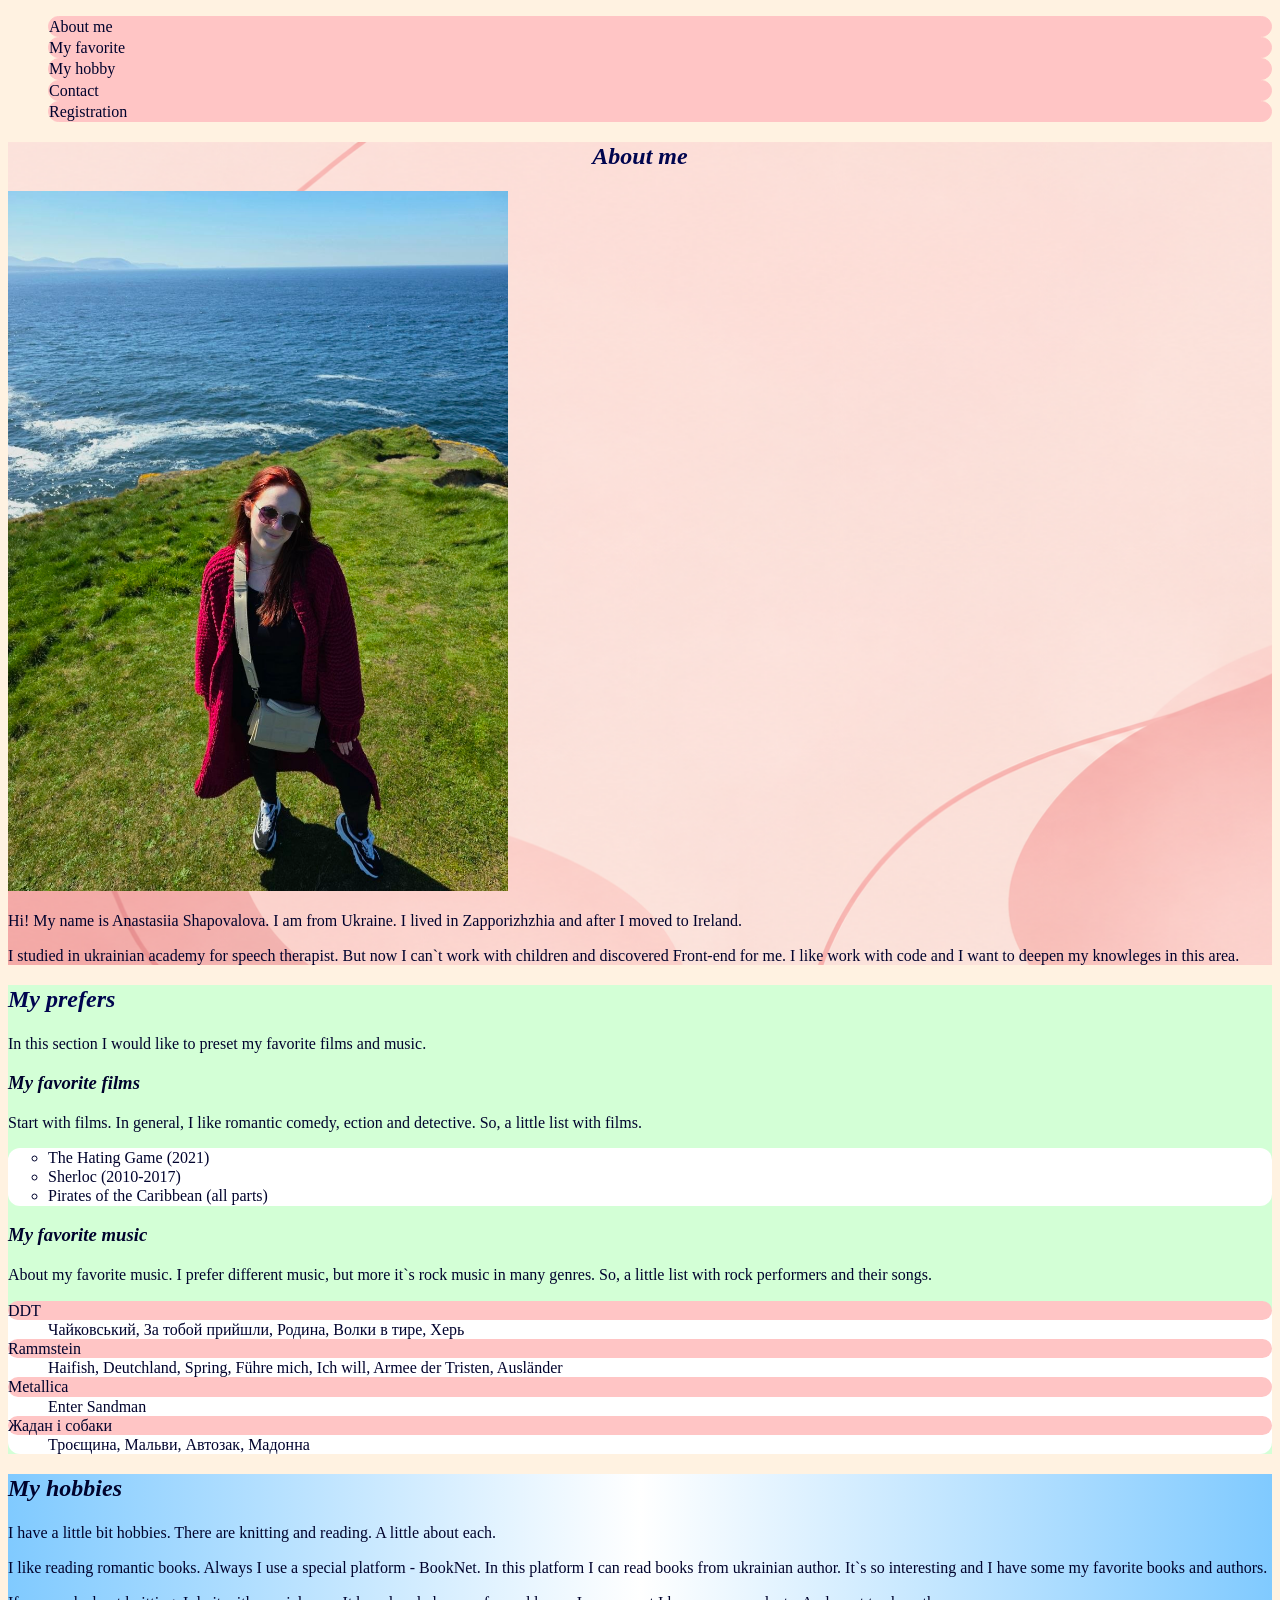
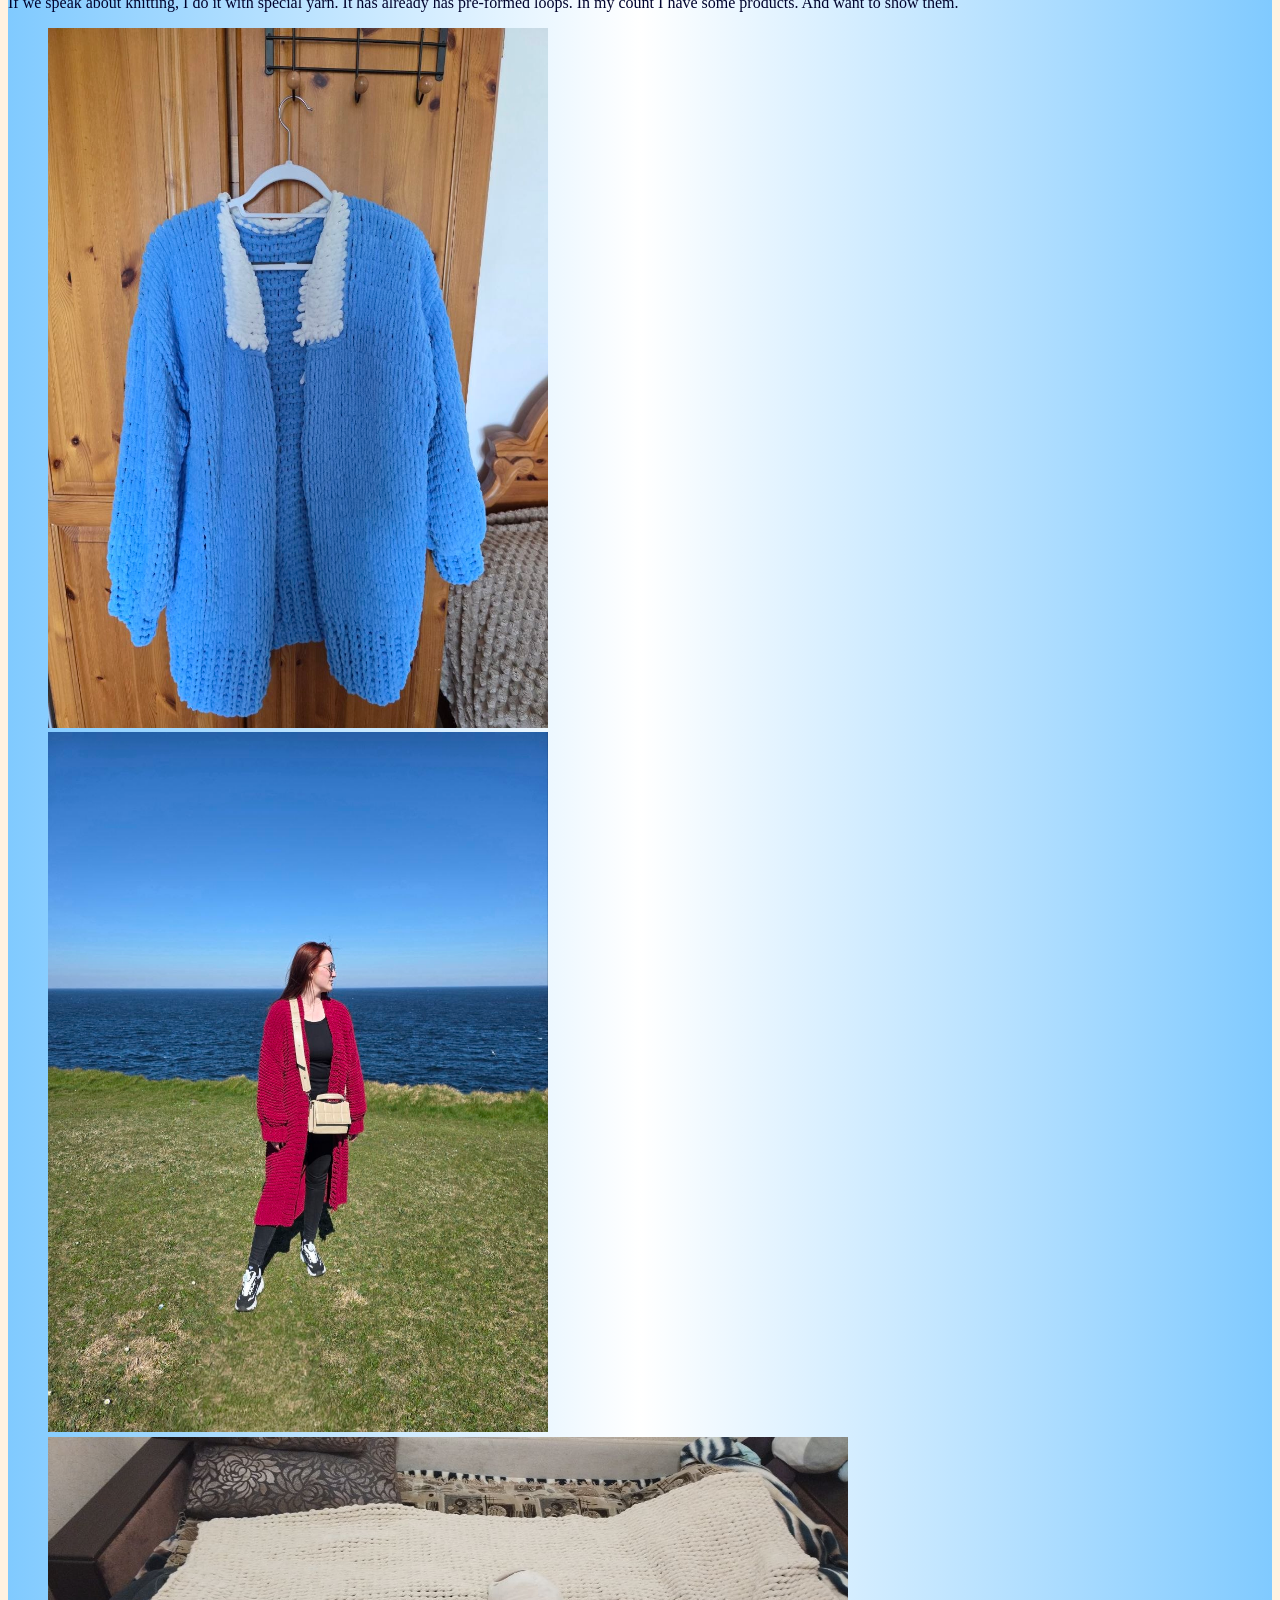
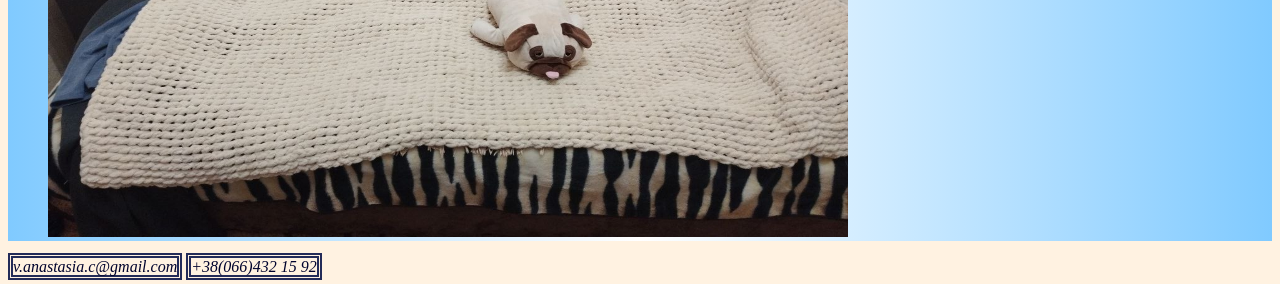
==== index.html @ 5f3af4ab "add all files from hw4" ====
<!doctype html>
<html lang="en">
  <head>
    <meta charset="UTF-8" />
    <meta name="viewport" content="width=device-width, initial-scale=1.0" />
    <title>About me</title>
    <link rel="stylesheet" href="./style/style.css" />
  </head>
  <body>
    <header class="header">
      <nav class="header_nav">
        <ul class="header__list">
          <li class="header__list-item">
            <a href="#about" class="header__list-link">About me</a>
          </li>
          <li class="header__list-item">
            <a href="#prefer" class="header__list-link">My favorite</a>
          </li>
          <li class="header__list-item">
            <a href="#hobby" class="header__list-link">My hobby</a>
          </li>
          <li class="header__list-item">
            <a href="#contact" class="header__list-link">Contact</a>
          </li>
          <li class="header__list-item">
            <a href="./pages/registration.html" class="header__list-link"
              >Registration</a
            >
          </li>
        </ul>
      </nav>
    </header>
    <main>
      <section id="about" class="about">
        <h1 class="about__title">About me</h1>
        <img
          src="./images/me.jpg"
          alt="A girl against the background of the ocean"
          width="500"
          height="700"
          class="about__img"
        />
        <p class="about__description">
          Hi! My name is Anastasiia Shapovalova. I am from Ukraine. I lived in
          Zapporizhzhia and after I moved to Ireland.
        </p>
        <p class="about__description">
          I studied in ukrainian academy for speech therapist. But now I can`t
          work with children and discovered Front-end for me. I like work with
          code and I want to deepen my knowleges in this area.
        </p>
      </section>
      <section id="prefer" class="prefer">
        <h2 class="prefer__title">My prefers</h2>
        <p class="prefer__description">
          In this section I would like to preset my favorite films and music.
        </p>
        <h3 class="prefer__subtitle">My favorite films</h3>
        <p class="prefer__description">
          Start with films. In general, I like romantic comedy, ection and
          detective. So, a little list with films.
        </p>
        <ul class="prefer-film__list">
          <li class="prefer-film__item">The Hating Game (2021)</li>
          <li class="prefer-film__item">Sherloc (2010-2017)</li>
          <li class="prefer-film__item">
            Pirates of the Caribbean (all parts)
          </li>
        </ul>
        <h3 class="prefer__subtitle">My favorite music</h3>
        <p class="prefer__description">
          About my favorite music. I prefer different music, but more it`s rock
          music in many genres. So, a little list with rock performers and their
          songs.
        </p>
        <dl class="prefer-music__list">
          <dt>DDT</dt>
          <dd>Чайковський, За тобой прийшли, Родина, Волки в тире, Херь</dd>
          <dt>Rammstein</dt>
          <dd>
            Haifish, Deutchland, Spring, Führe mich, Ich will, Armee der
            Tristen, Ausländer
          </dd>
          <dt>Metallica</dt>
          <dd>Enter Sandman</dd>
          <dt>Жадан і собаки</dt>
          <dd>Троєщина, Мальви, Автозак, Мадонна</dd>
        </dl>
      </section>
      <section id="hobby" class="hobby">
        <h2 class="hobby__title">My hobbies</h2>
        <p class="hobby__description">
          I have a little bit hobbies. There are knitting and reading. A little
          about each.
        </p>
        <p class="hobby__description">
          I like reading romantic books. Always I use a special platform -
          BookNet. In this platform I can read books from ukrainian author. It`s
          so interesting and I have some my favorite books and authors.
        </p>
        <p class="hobby__description">
          If we speak about knitting, I do it with special yarn. It has already
          has pre-formed loops. In my count I have some products. And want to
          show them.
        </p>
        <ul class="hobby__list">
          <li class="hobby__list-item">
            <img
              src="./images/cardigan2.jpg"
              alt="Blue cardigan"
              width="500"
              height="700"
              class="hobby__list-img"
            />
          </li>
          <li class="hobby__list-item">
            <img
              src="./images/cardigan1.jpg"
              alt="Red cardigan"
              width="500"
              height="700"
              class="hobby__list-img"
            />
          </li>
          <li class="hobby__list-item">
            <img
              src="./images/plaid.jpg"
              alt="Beige throw blanket"
              width="800"
              height="400"
              class="hobby__list-img"
            />
          </li>
        </ul>
      </section>
    </main>
    <footer id="contact" class="contact">
      <address class="contact__address">
        <a href="mailto:v.anastasia.c@gmail.com" class="contact__address-link"
          >v.anastasia.c@gmail.com</a
        >
        <a href="tel:+380664321592" class="contact__address-link"
          >+38(066)432 15 92</a
        >
      </address>
    </footer>
  </body>
</html>
---- style/style.css ----
:root {
  --main-color-text: #00032d;
  --color-title: #00054f;
  --color-accent: #ffc5c5;
  --color-back-main: #fff2e1;
  --color-back-1: #ffd3d3;
  --color-back-2: #d3ffd6;
  --color-back-3: linear-gradient(
    90deg,
    rgba(128, 202, 255, 1) 0%,
    rgba(255, 255, 255, 1) 50%,
    rgba(128, 202, 255, 1) 100%
  );
  --color-back-4: #232b58;
  --color-white: #fff;
}
a {
  text-decoration: none;
  color: inherit;
}
ul {
  list-style: none;
}

body {
  background-color: var(--color-back-main);
  font-size: 16px;
  line-height: 1.2;
  color: var(--main-color-text);
}

.header__list-item {
  border: 1px solid var(--color-accent);
  border-radius: 12px;
  background-color: var(--color-accent);
}

.about {
  background-color: var(--color-back-1);
  background-image: url(../images/back.png);
  background-repeat: no-repeat;
  background-position: center;
  background-size: cover;
}
.about__title {
  color: var(--color-title);
  text-align: center;
  font-style: italic;
}

.prefer {
  background-color: var(--color-back-2);
}
.prefer__title {
  color: var(--color-title);
  font-style: italic;
}
.prefer__subtitle {
  font-style: italic;
}
.prefer-film__list {
  list-style: circle;
  background-color: var(--color-white);
  border-radius: 12px;
}
.prefer-music__list {
  background-color: var(--color-white);
  border-radius: 12px;
}
dt {
  background-color: var(--color-accent);
  border-radius: 15px;
}

.hobby {
  background: var(--color-back-3);
}
.hobby__title {
  font-style: italic;
}

.contact__address-link {
  border: 5px double var(--color-back-4);
}
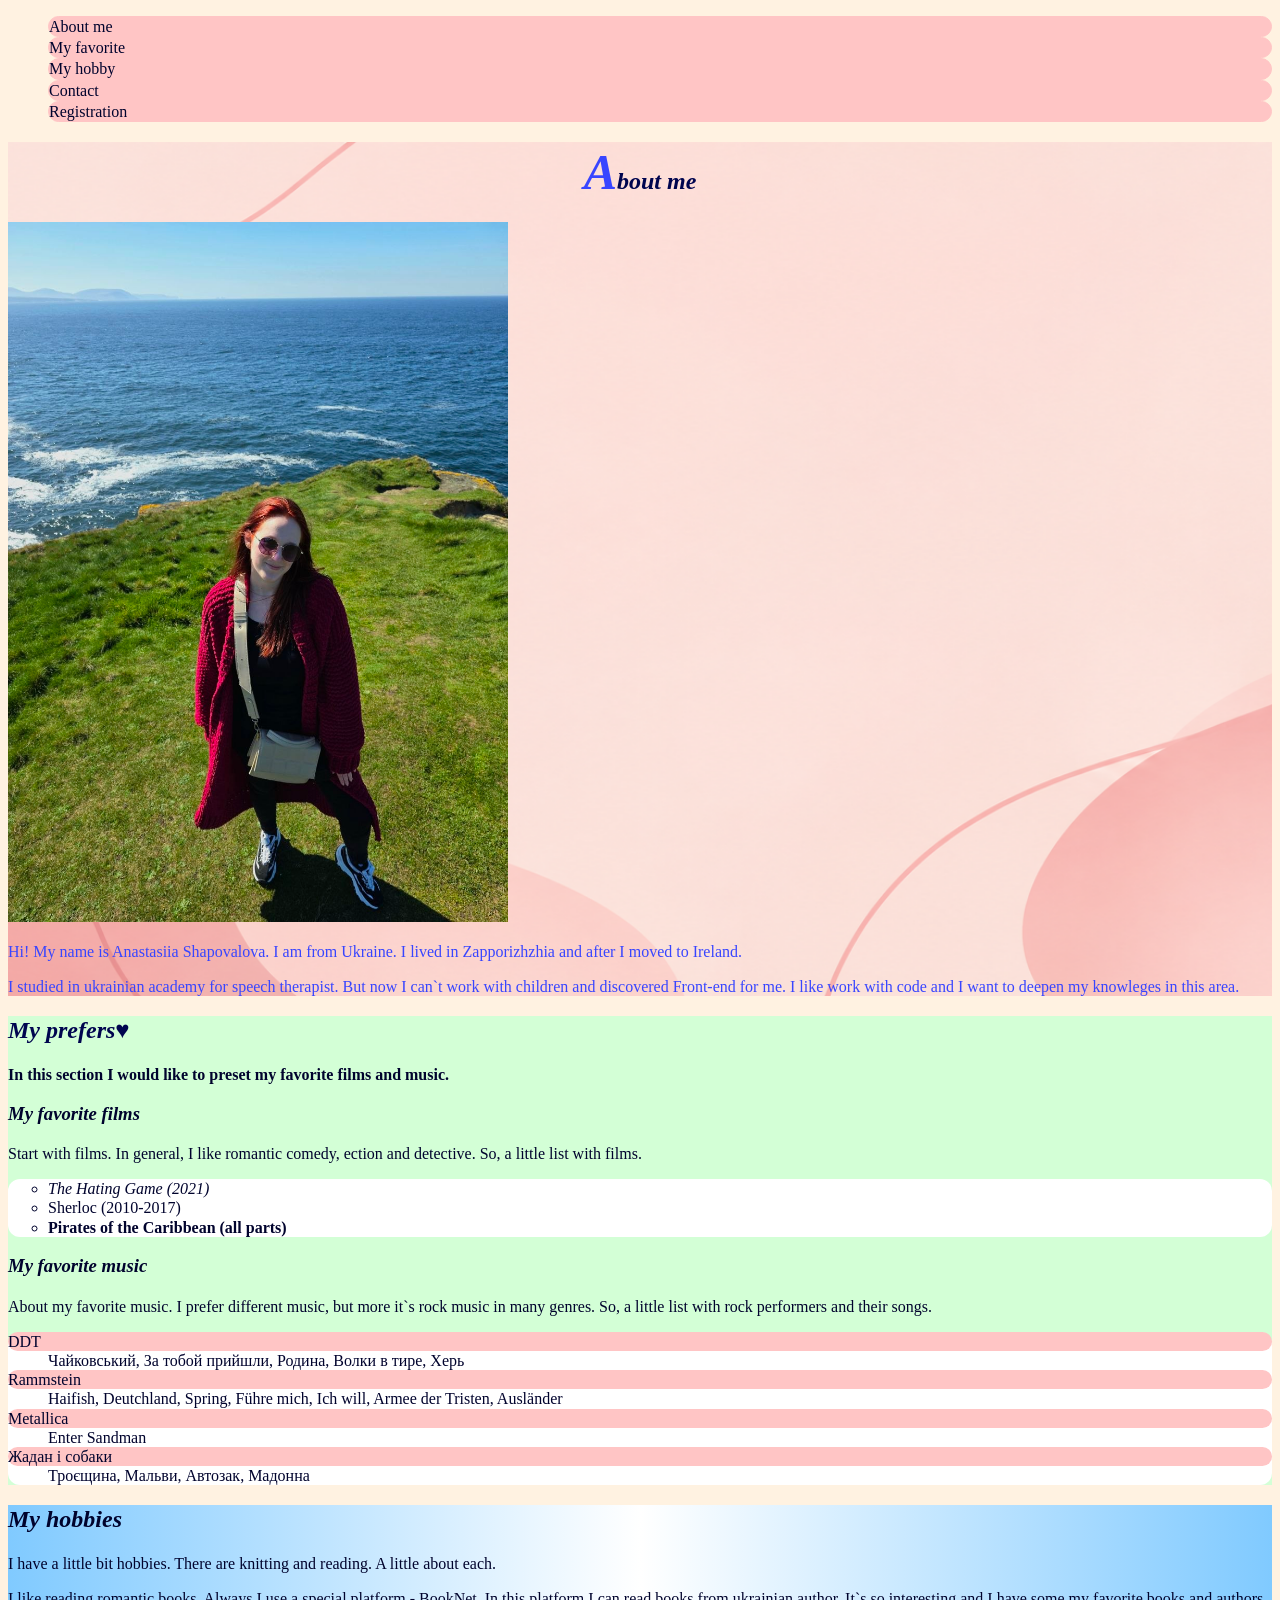
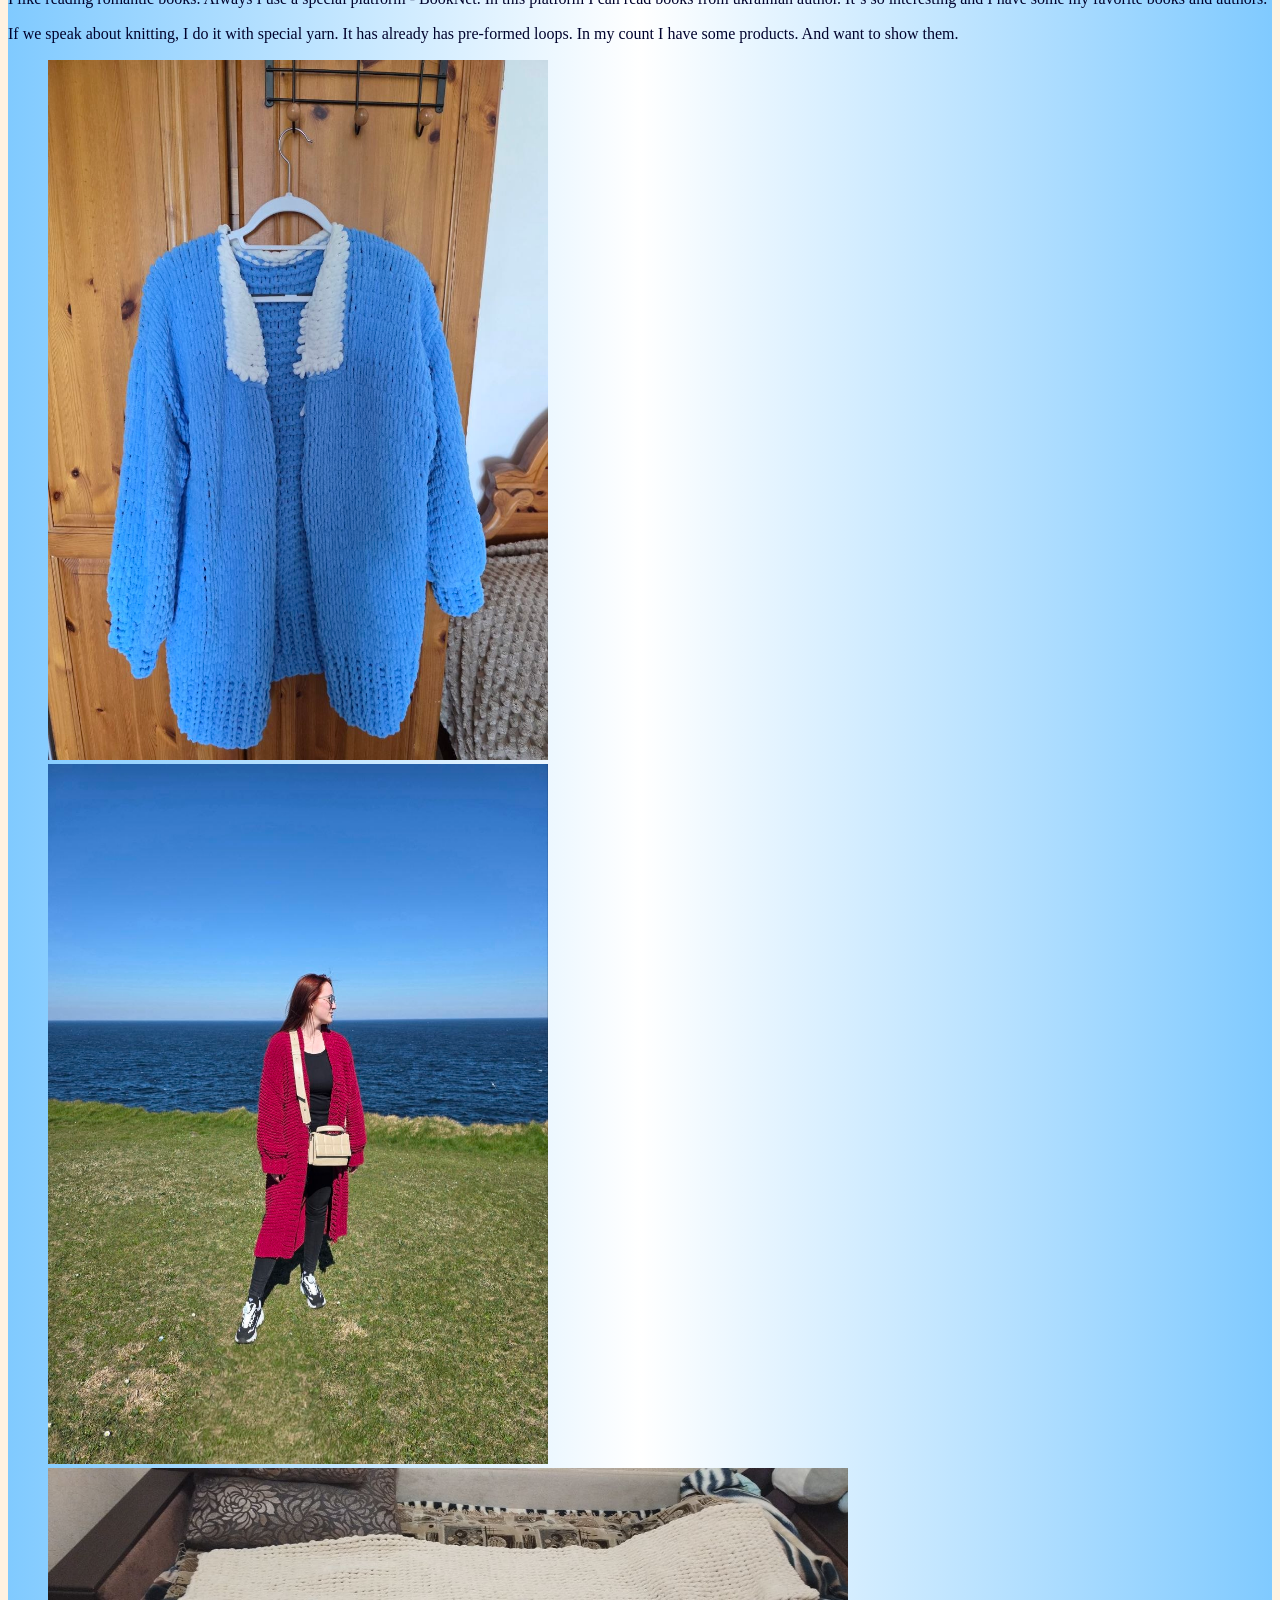
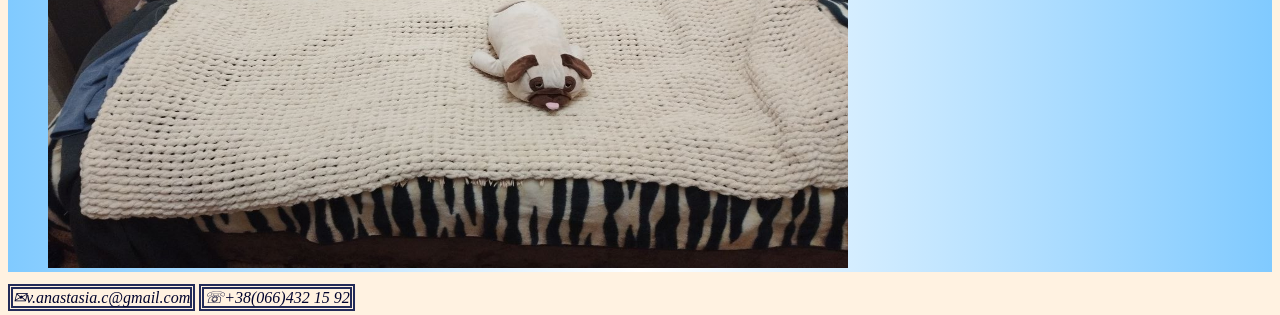
==== commit 25356d6d: "add style for form in registration.html" ====
--- a/index.html
+++ b/index.html
@@ -32,7 +32,7 @@
     </header>
     <main>
       <section id="about" class="about">
-        <h1 class="about__title">About me</h1>
+        <h1 class="about__title hero__title">About me</h1>
         <img
           src="./images/me.jpg"
           alt="A girl against the background of the ocean"
--- a/style/style.css
+++ b/style/style.css
@@ -13,12 +13,16 @@
   );
   --color-back-4: #232b58;
   --color-white: #fff;
+  --color-text-accent: #3845ff;
+  --color-red: rgb(255, 0, 0);
+  --color-grey: #d2cfcfb2;
+  --color-black: #000;
 }
 a {
   text-decoration: none;
   color: inherit;
 }
-ul {
+:where(ul) {
   list-style: none;
 }
 
@@ -34,6 +38,10 @@
   border-radius: 12px;
   background-color: var(--color-accent);
 }
+.header__list-item > a:hover,
+.header__list-item > a:focus {
+  color: var(--color-white);
+}
 
 .about {
   background-color: var(--color-back-1);
@@ -42,10 +50,17 @@
   background-position: center;
   background-size: cover;
 }
-.about__title {
+.hero__title {
   color: var(--color-title);
   text-align: center;
   font-style: italic;
+}
+.about__title::first-letter {
+  font-size: 50px;
+  color: var(--color-text-accent);
+}
+.about p {
+  color: var(--color-text-accent);
 }
 
 .prefer {
@@ -55,7 +70,16 @@
   color: var(--color-title);
   font-style: italic;
 }
-.prefer__subtitle {
+.prefer__title::after {
+  content: '\2665';
+}
+.prefer__title + p,
+.prefer-film__list li:last-child {
+  font-weight: 700;
+}
+.prefer > h3,
+.hobby__title,
+.prefer-film__list li:first-child {
   font-style: italic;
 }
 .prefer-film__list {
@@ -75,10 +99,36 @@
 .hobby {
   background: var(--color-back-3);
 }
-.hobby__title {
-  font-style: italic;
-}
 
 .contact__address-link {
   border: 5px double var(--color-back-4);
 }
+.contact__address-link:hover,
+.contact__address-link:focus {
+  color: var(--color-red);
+}
+.contact__address-link::before {
+  content: '\2709';
+}
+/* Цей селектор має найбільшу специфічність (0, 2, 2) */
+.contact__address a:last-of-type::before {
+  content: ' \260F ';
+}
+
+.register__form {
+  border: 2px dashed var(--color-text-accent);
+}
+.register__form label,
+.register__form legend {
+  color: var(--color-back-4);
+  font-weight: 600;
+}
+.register__form input:not(.option) {
+  background: var(--color-grey);
+  border: 1px solid var(--color-black);
+}
+.btn__form {
+  background: var(--color-accent);
+  color: var(--color-title);
+  font-weight: 600;
+}
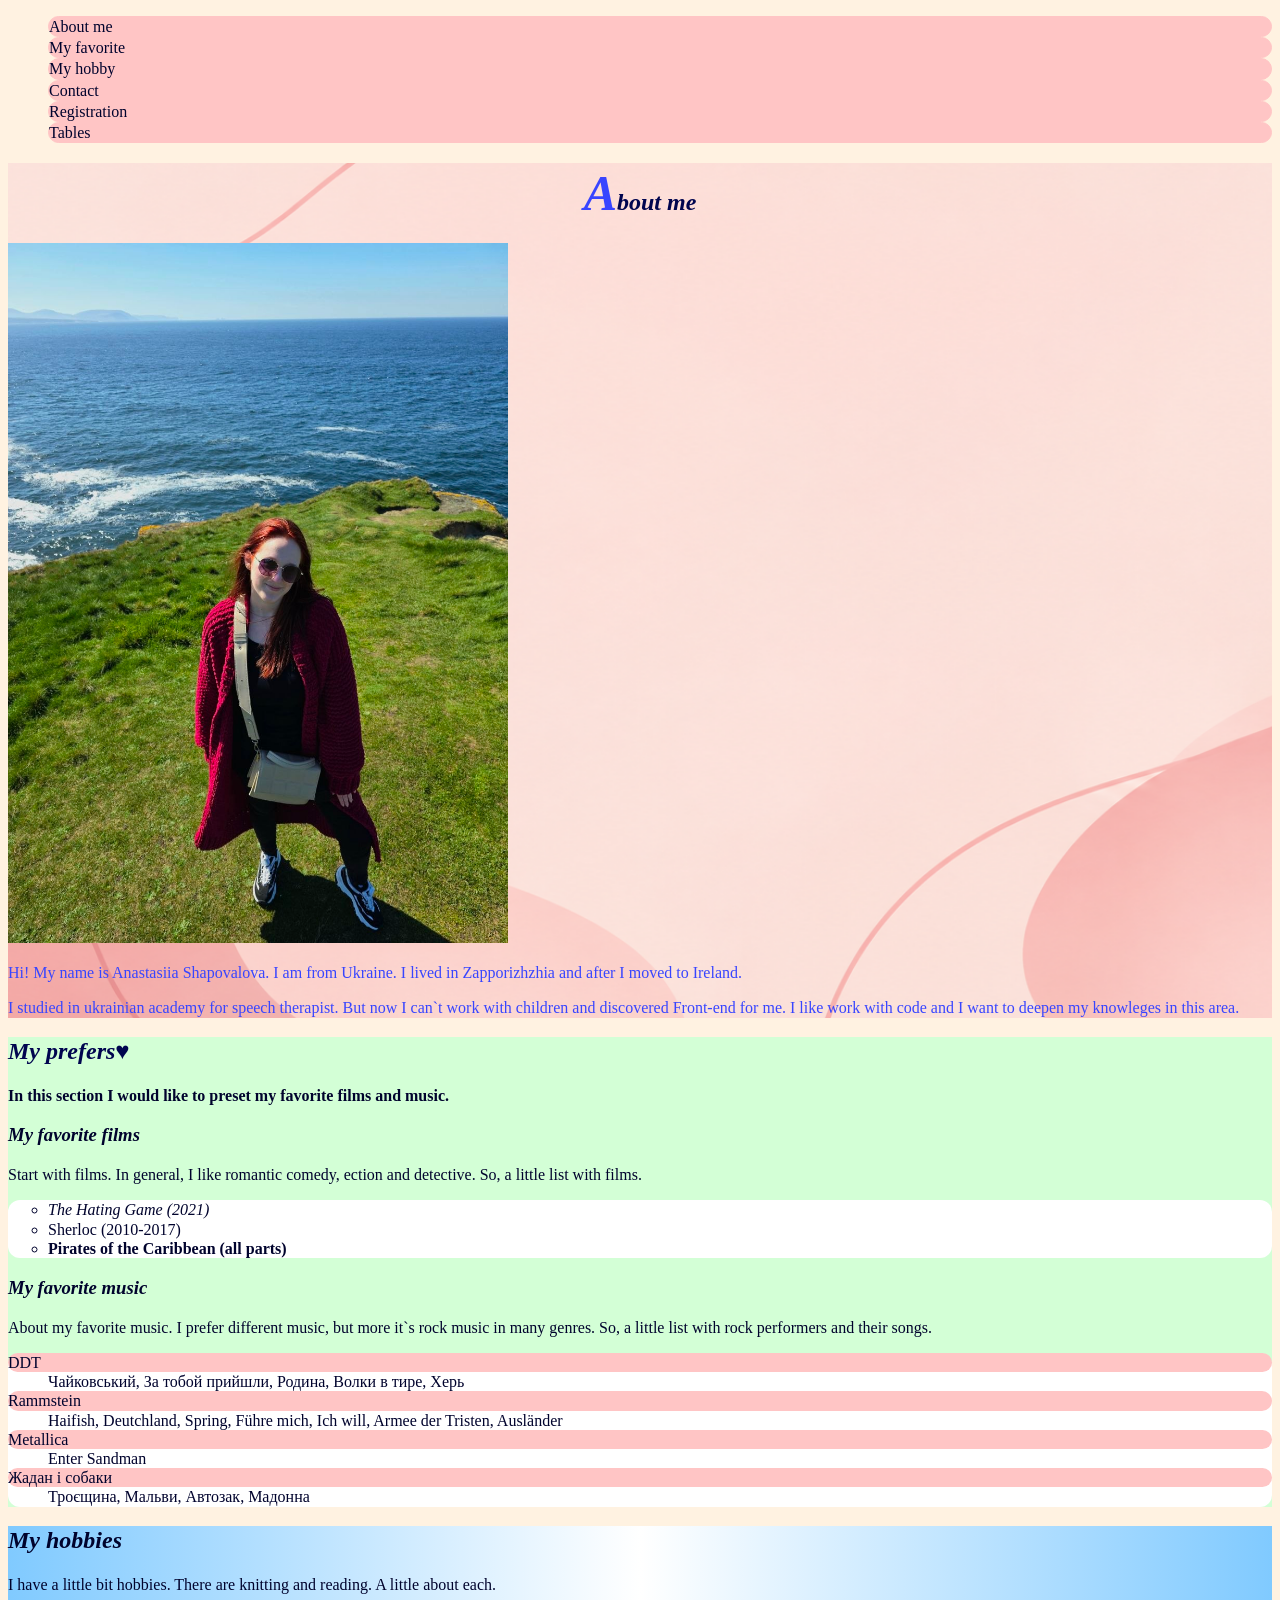
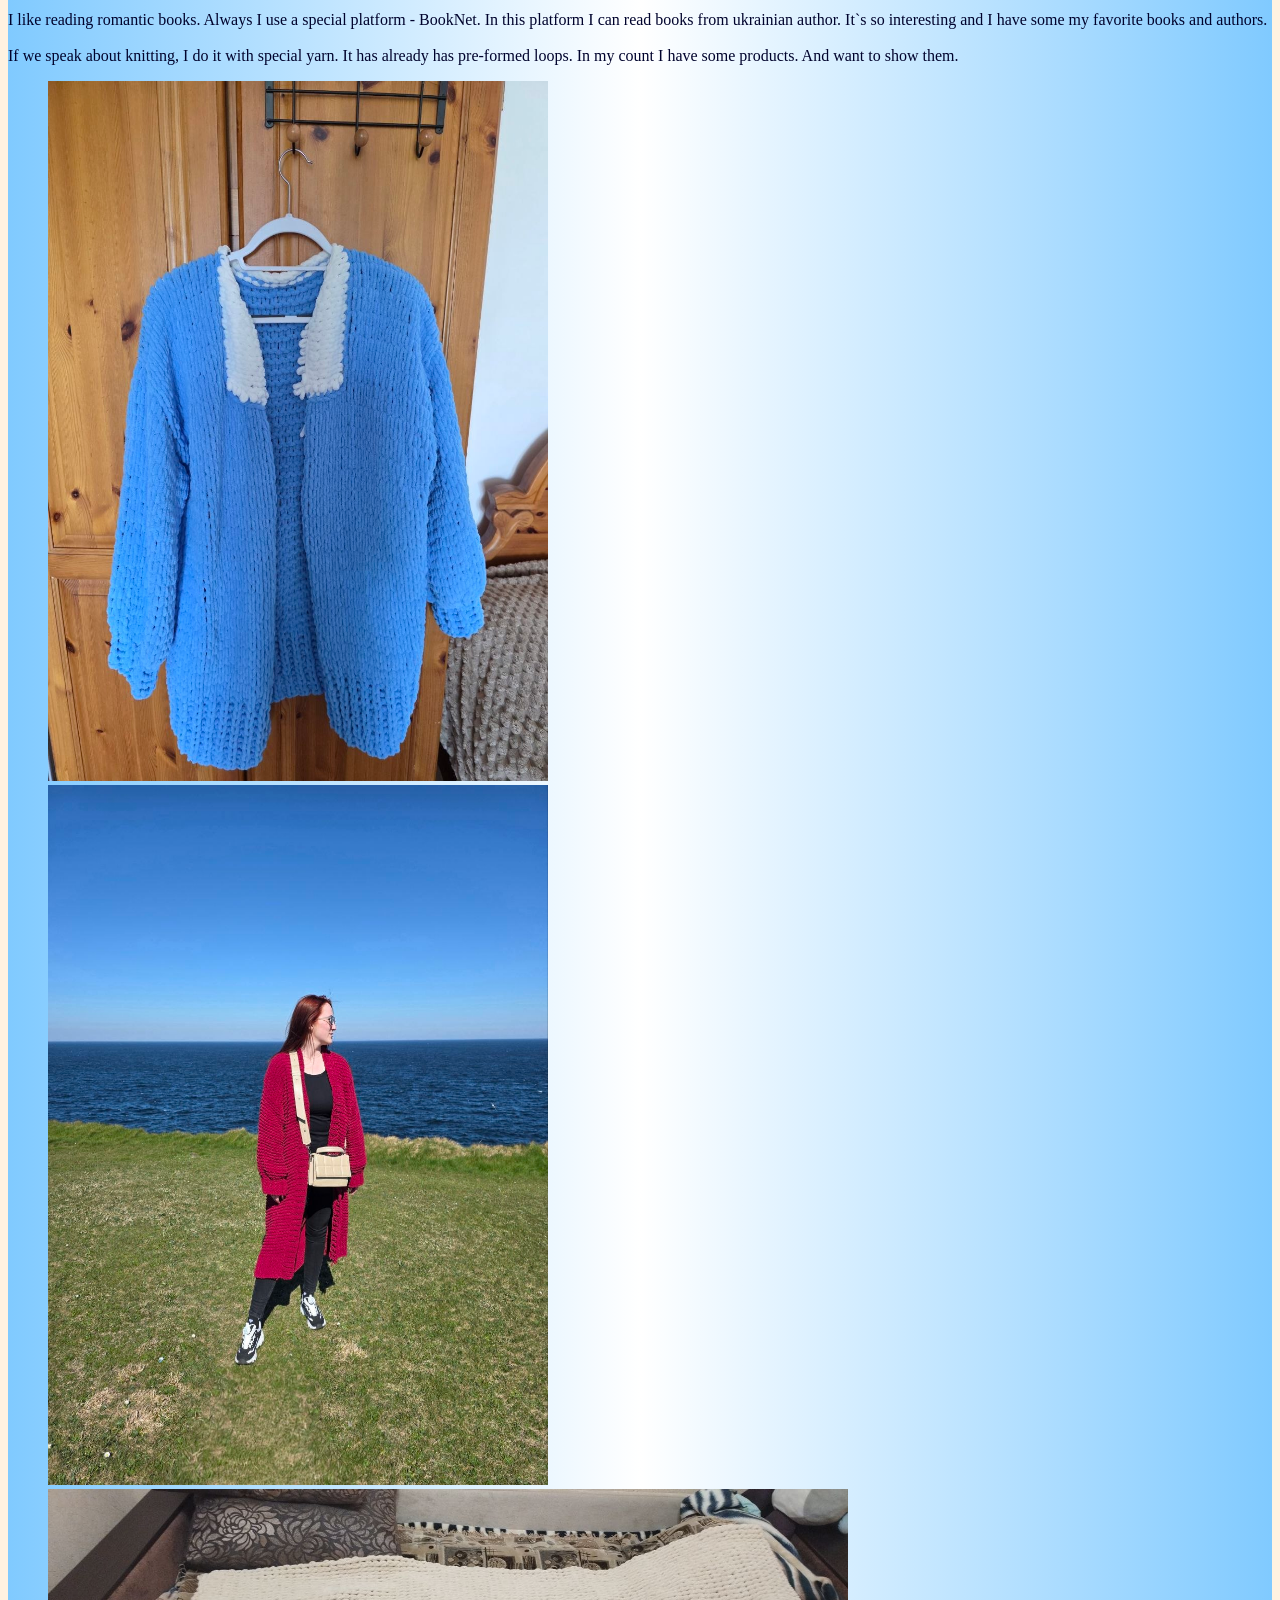
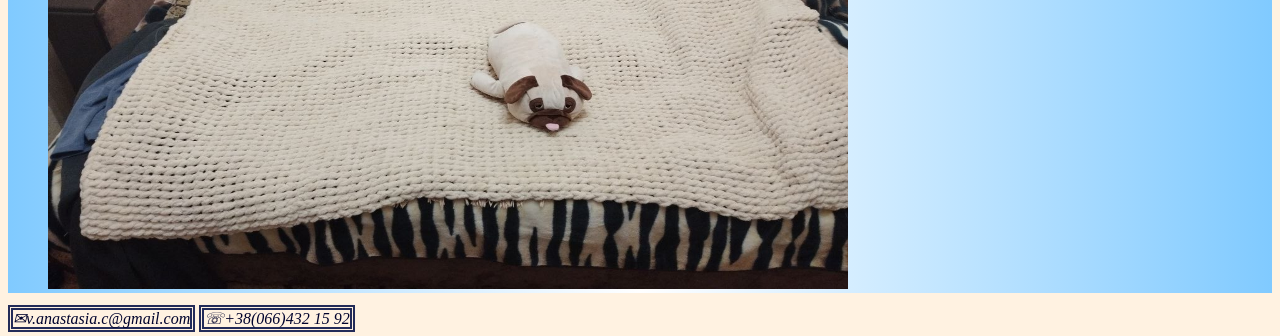
==== commit 4bad195d: "Add tables.html; change header in index.html, registration.html; change style.css" ====
--- a/index.html
+++ b/index.html
@@ -26,6 +26,9 @@
             <a href="./pages/registration.html" class="header__list-link"
               >Registration</a
             >
+          </li>
+          <li class="header__list-item">
+            <a href="./pages/tables.html" class="header__list__link">Tables</a>
           </li>
         </ul>
       </nav>
--- a/style/style.css
+++ b/style/style.css
@@ -132,3 +132,28 @@
   color: var(--color-title);
   font-weight: 600;
 }
+
+
+.table__title {
+        font-style: italic;
+      }
+      .table-cell th,
+      .table-cell td {
+        border: 1px solid #000;
+        text-align: center;
+      }
+      .price table {
+        background-color: green;
+        border: 1px solid #000;
+        border-collapse: collapse;
+      }
+      .category table {
+        background-color: rgba(128, 38, 0, 0.68);
+        border: 1px solid #000;
+        border-collapse: collapse;
+      }
+      .results table {
+        background-color: rgba(0, 94, 128, 0.68);
+        border: 1px solid #000;
+        border-collapse: collapse;
+      }
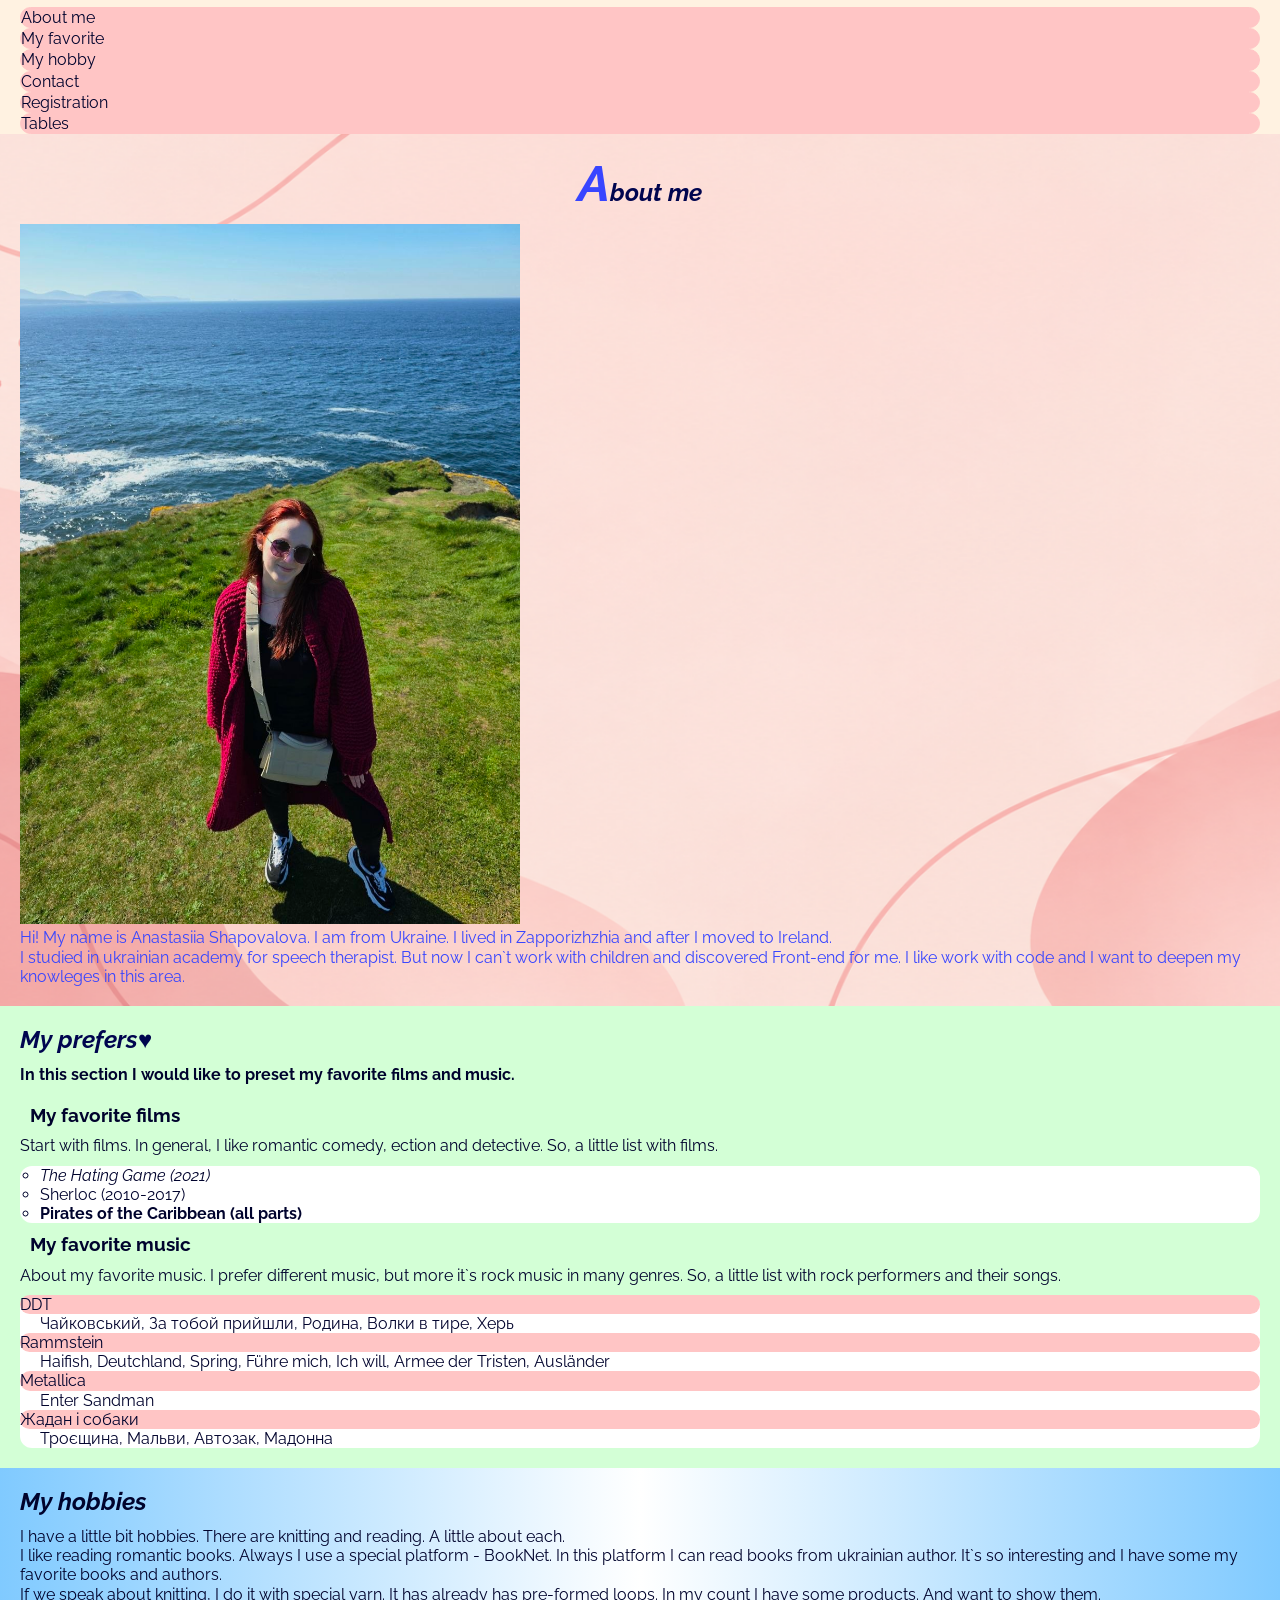
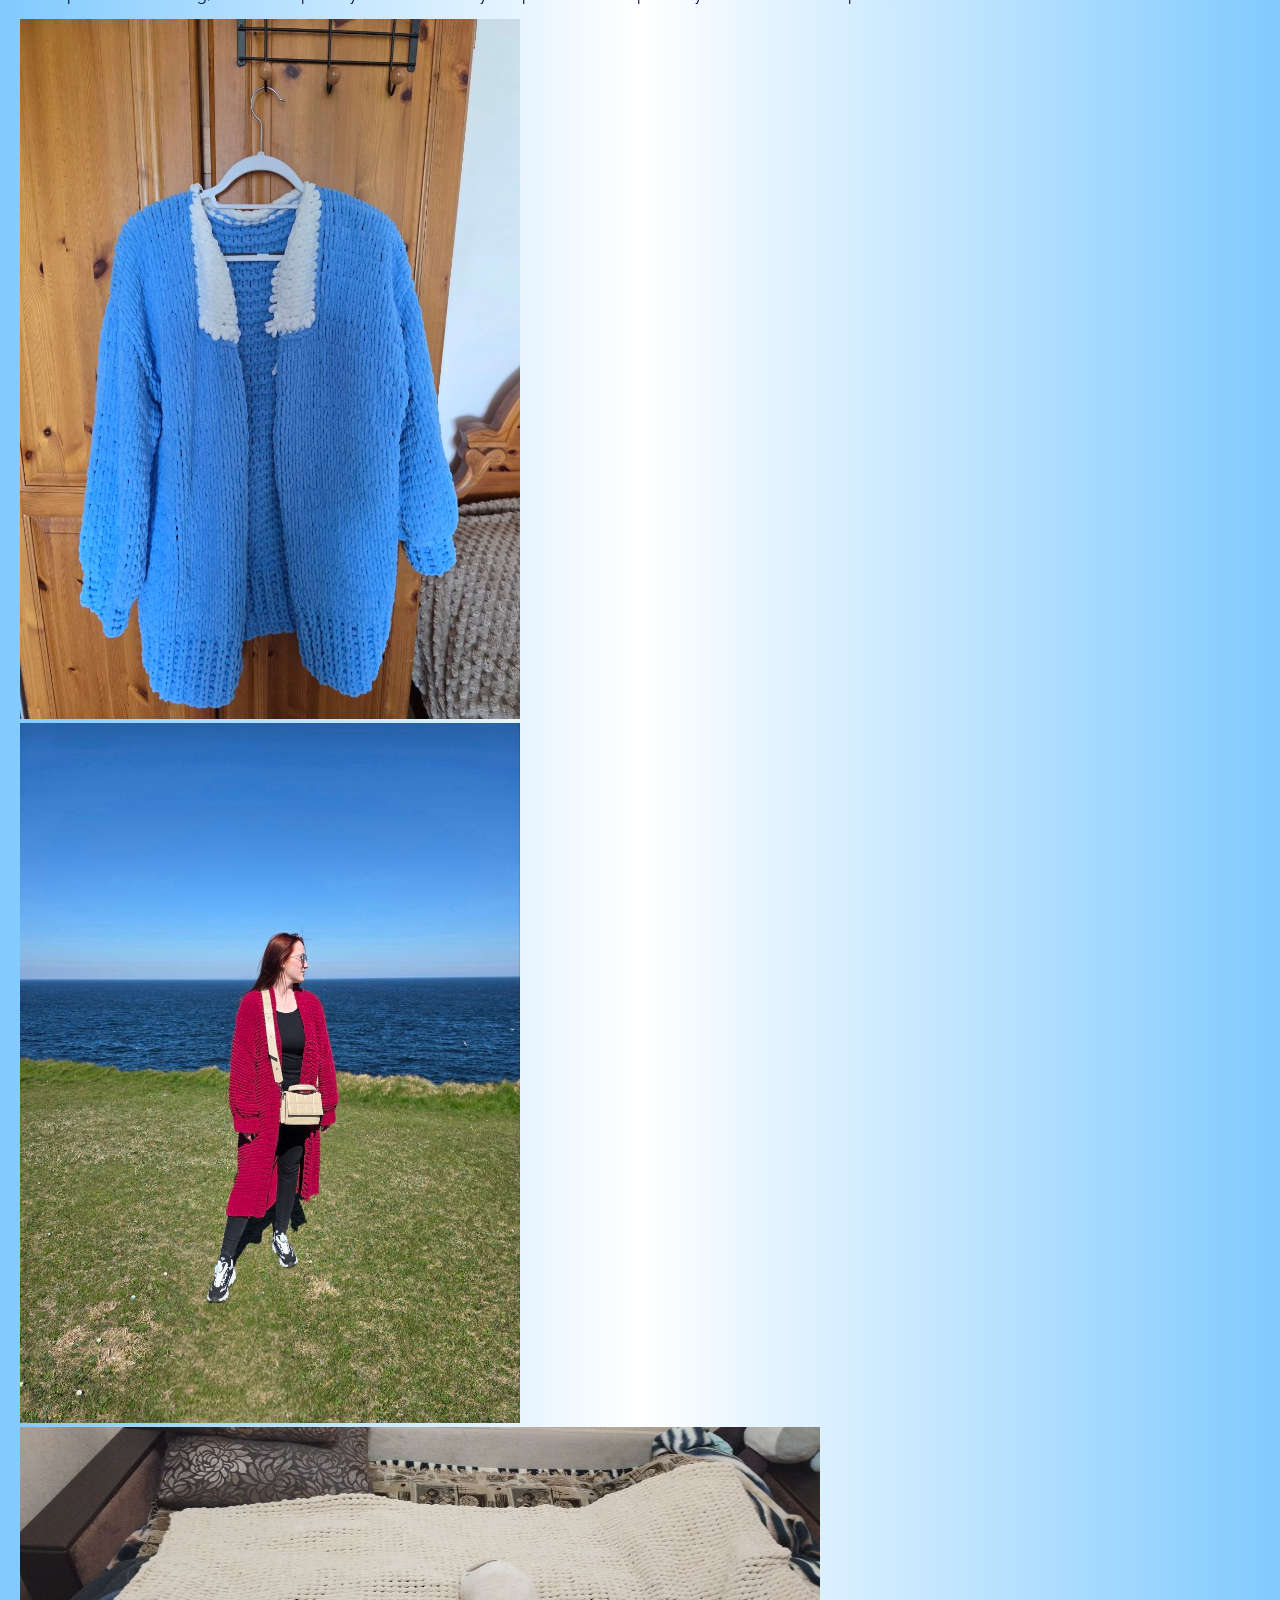
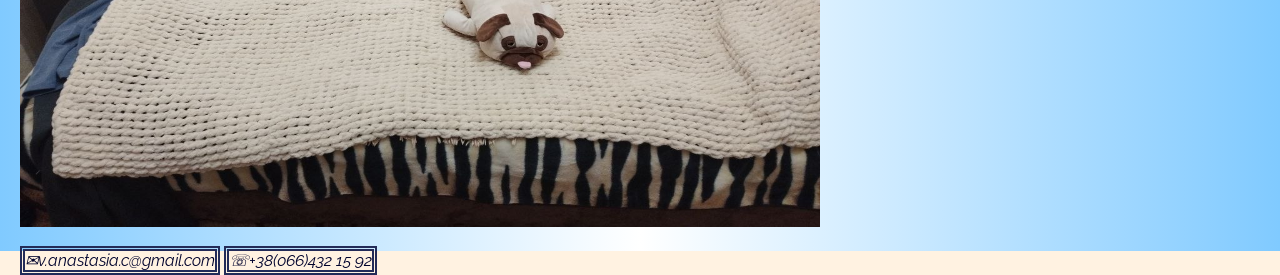
==== commit f74c080f: "changed index.html: add modern normalize, add link to fonts; changed style.css: add font family, res" ====
--- a/index.html
+++ b/index.html
@@ -4,148 +4,170 @@
     <meta charset="UTF-8" />
     <meta name="viewport" content="width=device-width, initial-scale=1.0" />
     <title>About me</title>
+    <link
+      rel="stylesheet"
+      href="https://cdn.jsdelivr.net/npm/modern-normalize@3.0.1/modern-normalize.min.css"
+    />
+    <link rel="preconnect" href="https://fonts.googleapis.com" />
+    <link rel="preconnect" href="https://fonts.gstatic.com" crossorigin />
+    <link
+      href="https://fonts.googleapis.com/css2?family=Raleway:ital,wght@0,100..900;1,100..900&display=swap"
+      rel="stylesheet"
+    />
     <link rel="stylesheet" href="./style/style.css" />
   </head>
   <body>
     <header class="header">
-      <nav class="header_nav">
-        <ul class="header__list">
-          <li class="header__list-item">
-            <a href="#about" class="header__list-link">About me</a>
-          </li>
-          <li class="header__list-item">
-            <a href="#prefer" class="header__list-link">My favorite</a>
-          </li>
-          <li class="header__list-item">
-            <a href="#hobby" class="header__list-link">My hobby</a>
-          </li>
-          <li class="header__list-item">
-            <a href="#contact" class="header__list-link">Contact</a>
-          </li>
-          <li class="header__list-item">
-            <a href="./pages/registration.html" class="header__list-link"
-              >Registration</a
-            >
-          </li>
-          <li class="header__list-item">
-            <a href="./pages/tables.html" class="header__list__link">Tables</a>
-          </li>
-        </ul>
-      </nav>
+      <div class="container">
+        <nav class="header_nav">
+          <ul class="header__list">
+            <li class="header__list-item">
+              <a href="#about" class="header__list-link">About me</a>
+            </li>
+            <li class="header__list-item">
+              <a href="#prefer" class="header__list-link">My favorite</a>
+            </li>
+            <li class="header__list-item">
+              <a href="#hobby" class="header__list-link">My hobby</a>
+            </li>
+            <li class="header__list-item">
+              <a href="#contact" class="header__list-link">Contact</a>
+            </li>
+            <li class="header__list-item">
+              <a href="./pages/registration.html" class="header__list-link"
+                >Registration</a
+              >
+            </li>
+            <li class="header__list-item">
+              <a href="./pages/tables.html" class="header__list__link"
+                >Tables</a
+              >
+            </li>
+          </ul>
+        </nav>
+      </div>
     </header>
     <main>
       <section id="about" class="about">
-        <h1 class="about__title hero__title">About me</h1>
-        <img
-          src="./images/me.jpg"
-          alt="A girl against the background of the ocean"
-          width="500"
-          height="700"
-          class="about__img"
-        />
-        <p class="about__description">
-          Hi! My name is Anastasiia Shapovalova. I am from Ukraine. I lived in
-          Zapporizhzhia and after I moved to Ireland.
-        </p>
-        <p class="about__description">
-          I studied in ukrainian academy for speech therapist. But now I can`t
-          work with children and discovered Front-end for me. I like work with
-          code and I want to deepen my knowleges in this area.
-        </p>
+        <div class="container">
+          <h1 class="about__title hero__title">About me</h1>
+          <img
+            src="./images/me.jpg"
+            alt="A girl against the background of the ocean"
+            width="500"
+            height="700"
+            class="about__img"
+          />
+          <p class="about__description">
+            Hi! My name is Anastasiia Shapovalova. I am from Ukraine. I lived in
+            Zapporizhzhia and after I moved to Ireland.
+          </p>
+          <p class="about__description">
+            I studied in ukrainian academy for speech therapist. But now I can`t
+            work with children and discovered Front-end for me. I like work with
+            code and I want to deepen my knowleges in this area.
+          </p>
+        </div>
       </section>
       <section id="prefer" class="prefer">
-        <h2 class="prefer__title">My prefers</h2>
-        <p class="prefer__description">
-          In this section I would like to preset my favorite films and music.
-        </p>
-        <h3 class="prefer__subtitle">My favorite films</h3>
-        <p class="prefer__description">
-          Start with films. In general, I like romantic comedy, ection and
-          detective. So, a little list with films.
-        </p>
-        <ul class="prefer-film__list">
-          <li class="prefer-film__item">The Hating Game (2021)</li>
-          <li class="prefer-film__item">Sherloc (2010-2017)</li>
-          <li class="prefer-film__item">
-            Pirates of the Caribbean (all parts)
-          </li>
-        </ul>
-        <h3 class="prefer__subtitle">My favorite music</h3>
-        <p class="prefer__description">
-          About my favorite music. I prefer different music, but more it`s rock
-          music in many genres. So, a little list with rock performers and their
-          songs.
-        </p>
-        <dl class="prefer-music__list">
-          <dt>DDT</dt>
-          <dd>Чайковський, За тобой прийшли, Родина, Волки в тире, Херь</dd>
-          <dt>Rammstein</dt>
-          <dd>
-            Haifish, Deutchland, Spring, Führe mich, Ich will, Armee der
-            Tristen, Ausländer
-          </dd>
-          <dt>Metallica</dt>
-          <dd>Enter Sandman</dd>
-          <dt>Жадан і собаки</dt>
-          <dd>Троєщина, Мальви, Автозак, Мадонна</dd>
-        </dl>
+        <div class="container">
+          <h2 class="prefer__title">My prefers</h2>
+          <p class="prefer__description">
+            In this section I would like to preset my favorite films and music.
+          </p>
+          <h3 class="prefer__subtitle">My favorite films</h3>
+          <p class="prefer__description">
+            Start with films. In general, I like romantic comedy, ection and
+            detective. So, a little list with films.
+          </p>
+          <ul class="prefer-film__list">
+            <li class="prefer-film__item">The Hating Game (2021)</li>
+            <li class="prefer-film__item">Sherloc (2010-2017)</li>
+            <li class="prefer-film__item">
+              Pirates of the Caribbean (all parts)
+            </li>
+          </ul>
+          <h3 class="prefer__subtitle">My favorite music</h3>
+          <p class="prefer__description">
+            About my favorite music. I prefer different music, but more it`s
+            rock music in many genres. So, a little list with rock performers
+            and their songs.
+          </p>
+          <dl class="prefer-music__list">
+            <dt>DDT</dt>
+            <dd>Чайковський, За тобой прийшли, Родина, Волки в тире, Херь</dd>
+            <dt>Rammstein</dt>
+            <dd>
+              Haifish, Deutchland, Spring, Führe mich, Ich will, Armee der
+              Tristen, Ausländer
+            </dd>
+            <dt>Metallica</dt>
+            <dd>Enter Sandman</dd>
+            <dt>Жадан і собаки</dt>
+            <dd>Троєщина, Мальви, Автозак, Мадонна</dd>
+          </dl>
+        </div>
       </section>
       <section id="hobby" class="hobby">
-        <h2 class="hobby__title">My hobbies</h2>
-        <p class="hobby__description">
-          I have a little bit hobbies. There are knitting and reading. A little
-          about each.
-        </p>
-        <p class="hobby__description">
-          I like reading romantic books. Always I use a special platform -
-          BookNet. In this platform I can read books from ukrainian author. It`s
-          so interesting and I have some my favorite books and authors.
-        </p>
-        <p class="hobby__description">
-          If we speak about knitting, I do it with special yarn. It has already
-          has pre-formed loops. In my count I have some products. And want to
-          show them.
-        </p>
-        <ul class="hobby__list">
-          <li class="hobby__list-item">
-            <img
-              src="./images/cardigan2.jpg"
-              alt="Blue cardigan"
-              width="500"
-              height="700"
-              class="hobby__list-img"
-            />
-          </li>
-          <li class="hobby__list-item">
-            <img
-              src="./images/cardigan1.jpg"
-              alt="Red cardigan"
-              width="500"
-              height="700"
-              class="hobby__list-img"
-            />
-          </li>
-          <li class="hobby__list-item">
-            <img
-              src="./images/plaid.jpg"
-              alt="Beige throw blanket"
-              width="800"
-              height="400"
-              class="hobby__list-img"
-            />
-          </li>
-        </ul>
+        <div class="container">
+          <h2 class="hobby__title">My hobbies</h2>
+          <p class="hobby__description">
+            I have a little bit hobbies. There are knitting and reading. A
+            little about each.
+          </p>
+          <p class="hobby__description">
+            I like reading romantic books. Always I use a special platform -
+            BookNet. In this platform I can read books from ukrainian author.
+            It`s so interesting and I have some my favorite books and authors.
+          </p>
+          <p class="hobby__description">
+            If we speak about knitting, I do it with special yarn. It has
+            already has pre-formed loops. In my count I have some products. And
+            want to show them.
+          </p>
+          <ul class="hobby__list">
+            <li class="hobby__list-item">
+              <img
+                src="./images/cardigan2.jpg"
+                alt="Blue cardigan"
+                width="500"
+                height="700"
+                class="hobby__list-img"
+              />
+            </li>
+            <li class="hobby__list-item">
+              <img
+                src="./images/cardigan1.jpg"
+                alt="Red cardigan"
+                width="500"
+                height="700"
+                class="hobby__list-img"
+              />
+            </li>
+            <li class="hobby__list-item">
+              <img
+                src="./images/plaid.jpg"
+                alt="Beige throw blanket"
+                width="800"
+                height="400"
+                class="hobby__list-img"
+              />
+            </li>
+          </ul>
+        </div>
       </section>
     </main>
     <footer id="contact" class="contact">
-      <address class="contact__address">
-        <a href="mailto:v.anastasia.c@gmail.com" class="contact__address-link"
-          >v.anastasia.c@gmail.com</a
-        >
-        <a href="tel:+380664321592" class="contact__address-link"
-          >+38(066)432 15 92</a
-        >
-      </address>
+      <div class="container">
+        <address class="contact__address">
+          <a href="mailto:v.anastasia.c@gmail.com" class="contact__address-link"
+            >v.anastasia.c@gmail.com</a
+          >
+          <a href="tel:+380664321592" class="contact__address-link"
+            >+38(066)432 15 92</a
+          >
+        </address>
+      </div>
     </footer>
   </body>
 </html>
--- a/style/style.css
+++ b/style/style.css
@@ -17,6 +17,8 @@
   --color-red: rgb(255, 0, 0);
   --color-grey: #d2cfcfb2;
   --color-black: #000;
+  --color-green: rgb(0, 128, 0);
+  --color-orange: rgba(128, 38, 0, 0.68);
 }
 a {
   text-decoration: none;
@@ -25,14 +27,38 @@
 :where(ul) {
   list-style: none;
 }
+h1,
+h2,
+h3,
+p {
+  margin: 0;
+}
+ul,
+li,
+dl,
+dt,
+dd {
+  margin: 0;
+  padding: 0;
+}
 
 body {
   background-color: var(--color-back-main);
+  font-family: 'Raleway', sans-serif;
   font-size: 16px;
   line-height: 1.2;
   color: var(--main-color-text);
 }
 
+.container {
+  max-width: 1400px;
+  margin: 0 auto;
+  padding: 0 20px;
+}
+
+.header{
+  padding-top: 7px;
+}
 .header__list-item {
   border: 1px solid var(--color-accent);
   border-radius: 12px;
@@ -49,11 +75,13 @@
   background-repeat: no-repeat;
   background-position: center;
   background-size: cover;
+  padding: 20px 0;
 }
 .hero__title {
   color: var(--color-title);
   text-align: center;
   font-style: italic;
+  padding-bottom: 10px;
 }
 .about__title::first-letter {
   font-size: 50px;
@@ -65,10 +93,12 @@
 
 .prefer {
   background-color: var(--color-back-2);
+  padding: 20px 0;
 }
 .prefer__title {
   color: var(--color-title);
   font-style: italic;
+  padding-bottom: 10px;
 }
 .prefer__title::after {
   content: '\2665';
@@ -81,23 +111,41 @@
 .hobby__title,
 .prefer-film__list li:first-child {
   font-style: italic;
+}
+.prefer__subtitle{
+  padding: 10px;
+}
+.prefer__description{
+  margin-bottom: 10px;
 }
 .prefer-film__list {
   list-style: circle;
   background-color: var(--color-white);
   border-radius: 12px;
+  padding-left: 20px;
 }
 .prefer-music__list {
   background-color: var(--color-white);
   border-radius: 12px;
-}
-dt {
+
+}
+.prefer-music__list dt {
   background-color: var(--color-accent);
   border-radius: 15px;
 }
+.prefer-music__list dd{
+  padding-left: 20px;
+}
 
 .hobby {
   background: var(--color-back-3);
+  padding: 20px 0;
+}
+.hobby__title{
+  margin-bottom: 10px;
+}
+.hobby__description:last-of-type{
+  margin-bottom: 15px;
 }
 
 .contact__address-link {
@@ -133,27 +181,34 @@
   font-weight: 600;
 }
 
-
 .table__title {
-        font-style: italic;
-      }
-      .table-cell th,
-      .table-cell td {
-        border: 1px solid #000;
-        text-align: center;
-      }
-      .price table {
-        background-color: green;
-        border: 1px solid #000;
-        border-collapse: collapse;
-      }
-      .category table {
-        background-color: rgba(128, 38, 0, 0.68);
-        border: 1px solid #000;
-        border-collapse: collapse;
-      }
-      .results table {
-        background-color: rgba(0, 94, 128, 0.68);
-        border: 1px solid #000;
-        border-collapse: collapse;
-      }+  font-style: italic;
+}
+.table-cell th,
+.table-cell td {
+  border: 1px solid var(--color-black);
+}
+.table-cell th {
+  text-align: center;
+}
+.table-cell .border-bottom {
+  border-bottom: none;
+}
+.table-cell .border-top {
+  border-top: none;
+}
+.price table {
+  background-color: var(--color-green);
+  border: 1px solid var(--color-black);
+  border-collapse: collapse;
+}
+.category table {
+  background-color: var(--color-orange);
+  border: 1px solid var(--color-black);
+  border-collapse: collapse;
+}
+.results table {
+  background-color: var(--color-back-1);
+  border: 1px solid var(--color-black);
+  border-collapse: collapse;
+}
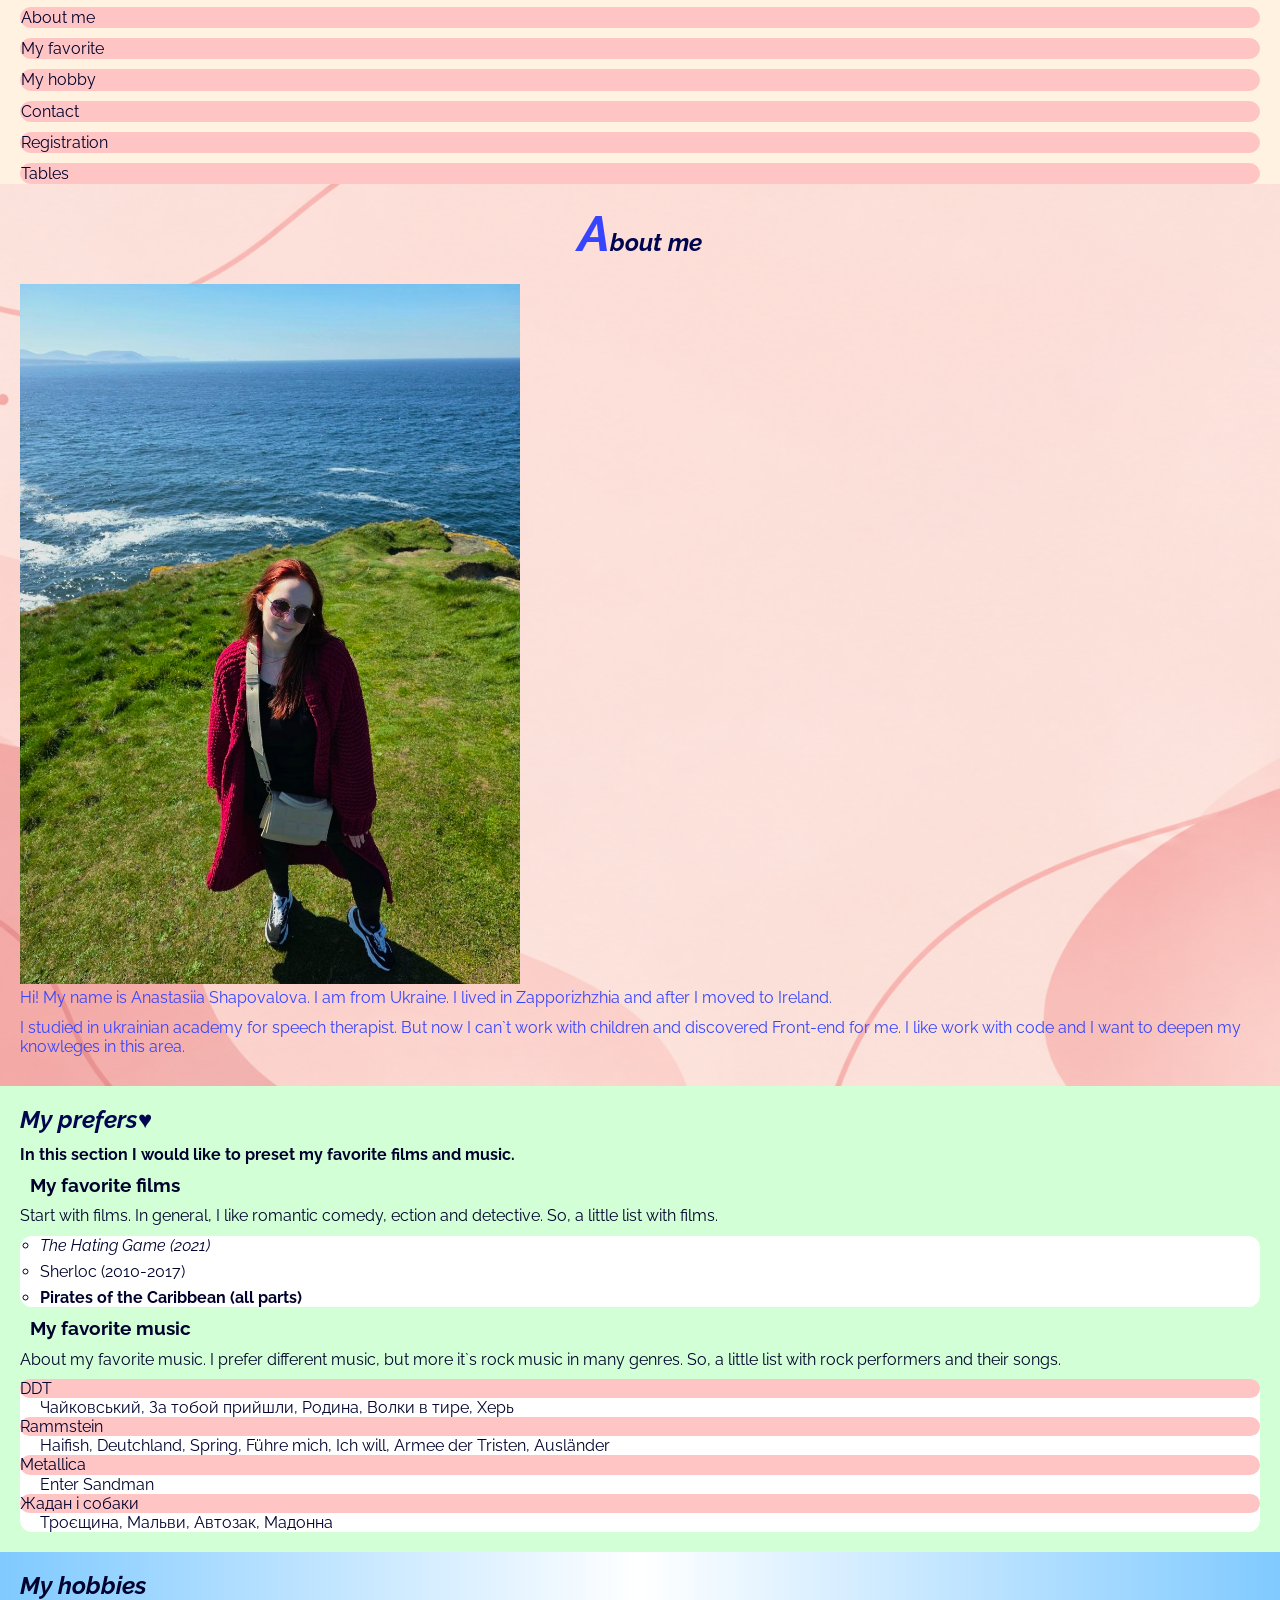
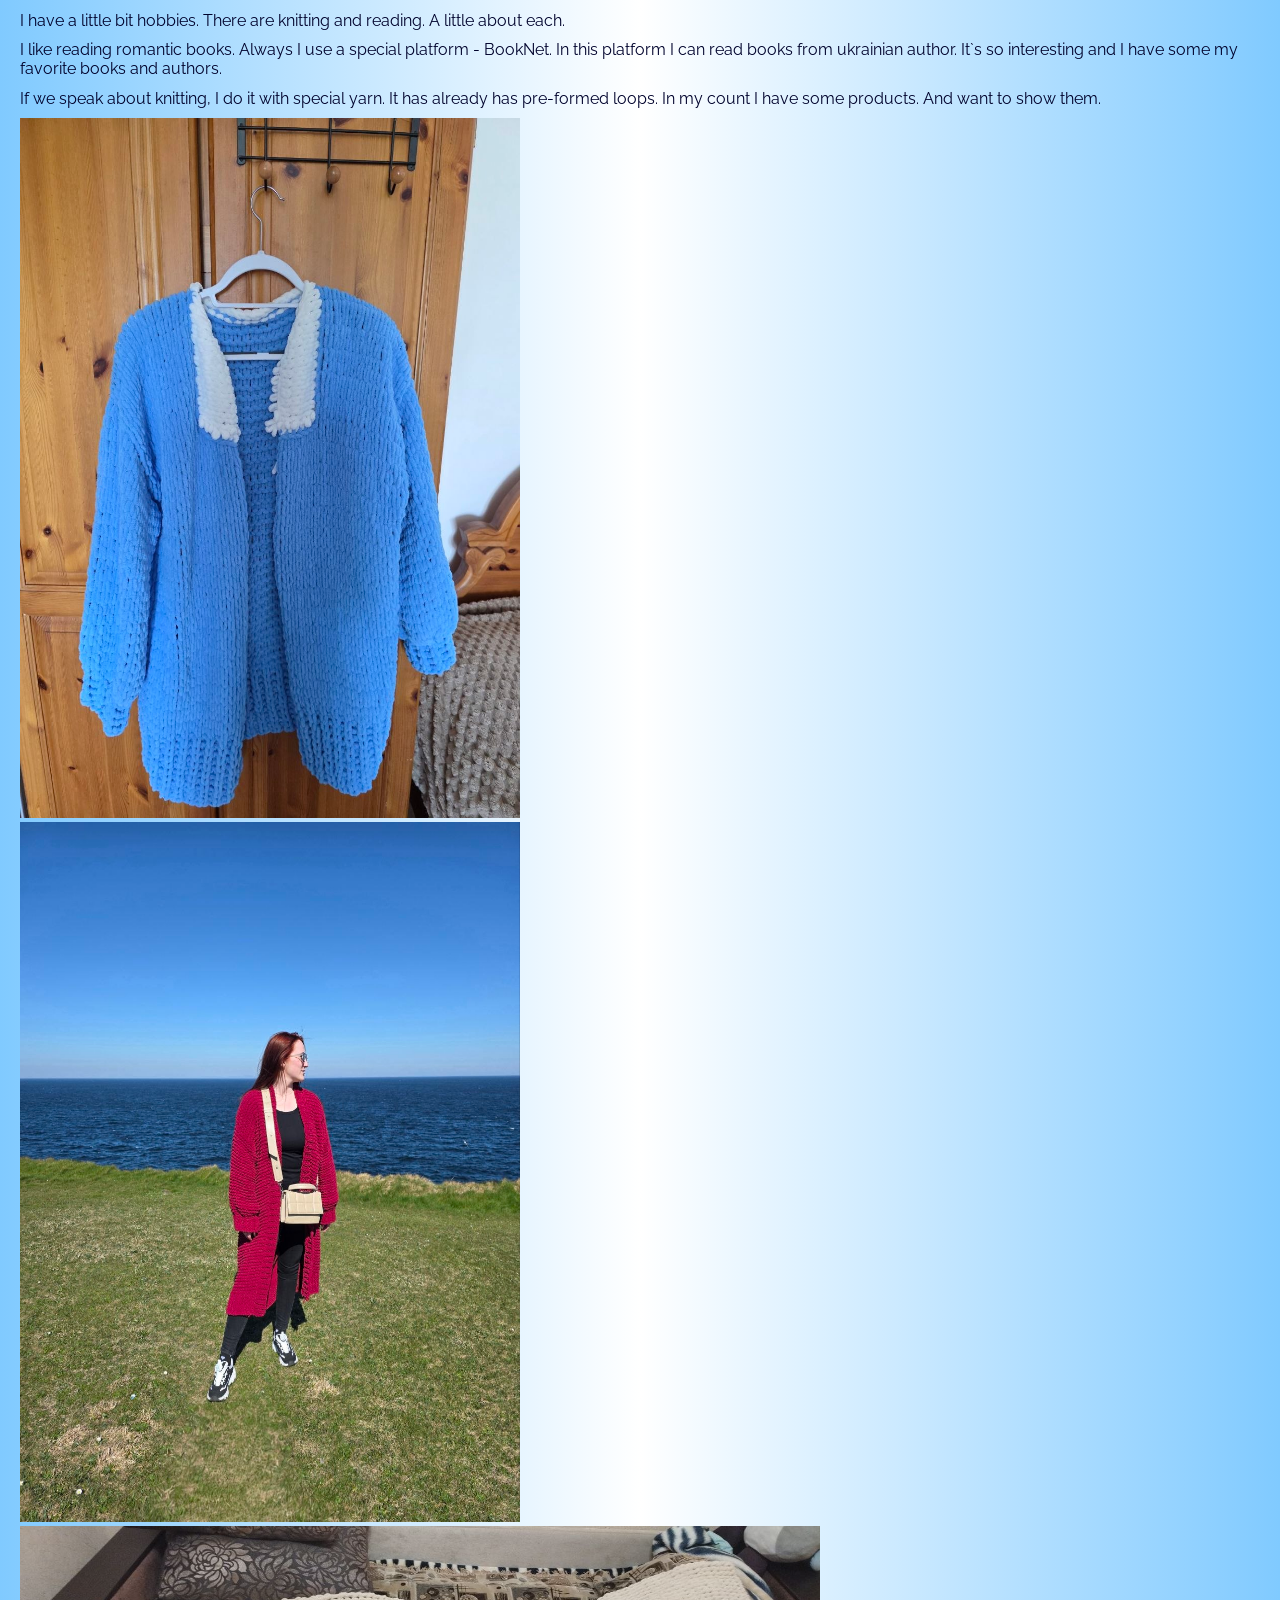
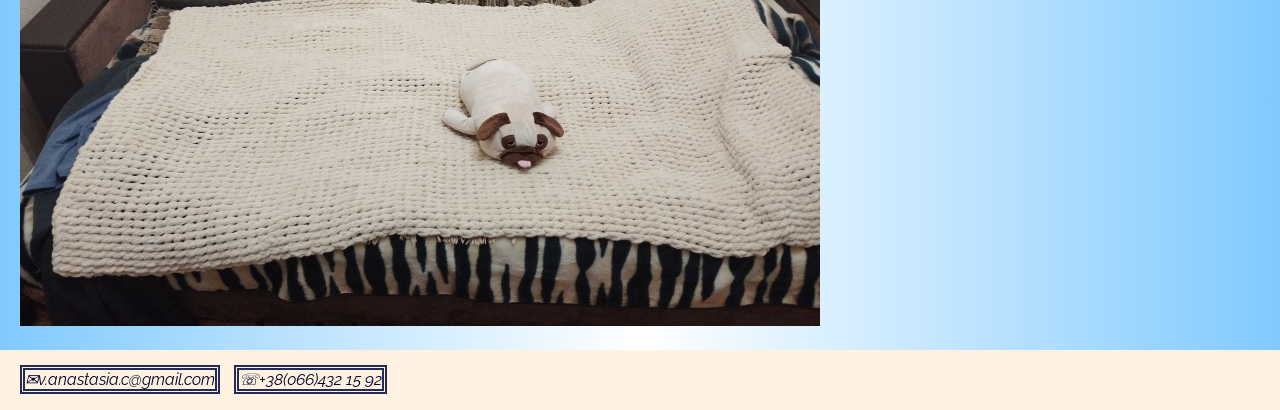
==== commit 03ff980f: "Fixed link for fonts; fixed margins in style.css" ====
--- a/index.html
+++ b/index.html
@@ -11,7 +11,7 @@
     <link rel="preconnect" href="https://fonts.googleapis.com" />
     <link rel="preconnect" href="https://fonts.gstatic.com" crossorigin />
     <link
-      href="https://fonts.googleapis.com/css2?family=Raleway:ital,wght@0,100..900;1,100..900&display=swap"
+      href="https://fonts.googleapis.com/css2?family=Raleway:wght@400;600;700&display=swap"
       rel="stylesheet"
     />
     <link rel="stylesheet" href="./style/style.css" />
--- a/style/style.css
+++ b/style/style.css
@@ -64,6 +64,9 @@
   border-radius: 12px;
   background-color: var(--color-accent);
 }
+.header__list-item:not(:last-child){
+  margin-bottom: 10px;
+}
 .header__list-item > a:hover,
 .header__list-item > a:focus {
   color: var(--color-white);
@@ -81,7 +84,7 @@
   color: var(--color-title);
   text-align: center;
   font-style: italic;
-  padding-bottom: 10px;
+  margin-bottom: 20px;
 }
 .about__title::first-letter {
   font-size: 50px;
@@ -89,6 +92,7 @@
 }
 .about p {
   color: var(--color-text-accent);
+  margin-bottom: 10px;
 }
 
 .prefer {
@@ -98,7 +102,7 @@
 .prefer__title {
   color: var(--color-title);
   font-style: italic;
-  padding-bottom: 10px;
+  margin-bottom: 10px;
 }
 .prefer__title::after {
   content: '\2665';
@@ -113,7 +117,7 @@
   font-style: italic;
 }
 .prefer__subtitle{
-  padding: 10px;
+  margin: 10px;
 }
 .prefer__description{
   margin-bottom: 10px;
@@ -124,6 +128,9 @@
   border-radius: 12px;
   padding-left: 20px;
 }
+.prefer-film__item:not(:last-child){
+  margin-bottom: 7px;
+}
 .prefer-music__list {
   background-color: var(--color-white);
   border-radius: 12px;
@@ -144,12 +151,16 @@
 .hobby__title{
   margin-bottom: 10px;
 }
-.hobby__description:last-of-type{
-  margin-bottom: 15px;
-}
-
+.hobby__description{
+  margin-bottom: 10px;
+}
+
+.contact{
+  margin: 20px 0;
+}
 .contact__address-link {
   border: 5px double var(--color-back-4);
+  margin-right: 10px;
 }
 .contact__address-link:hover,
 .contact__address-link:focus {
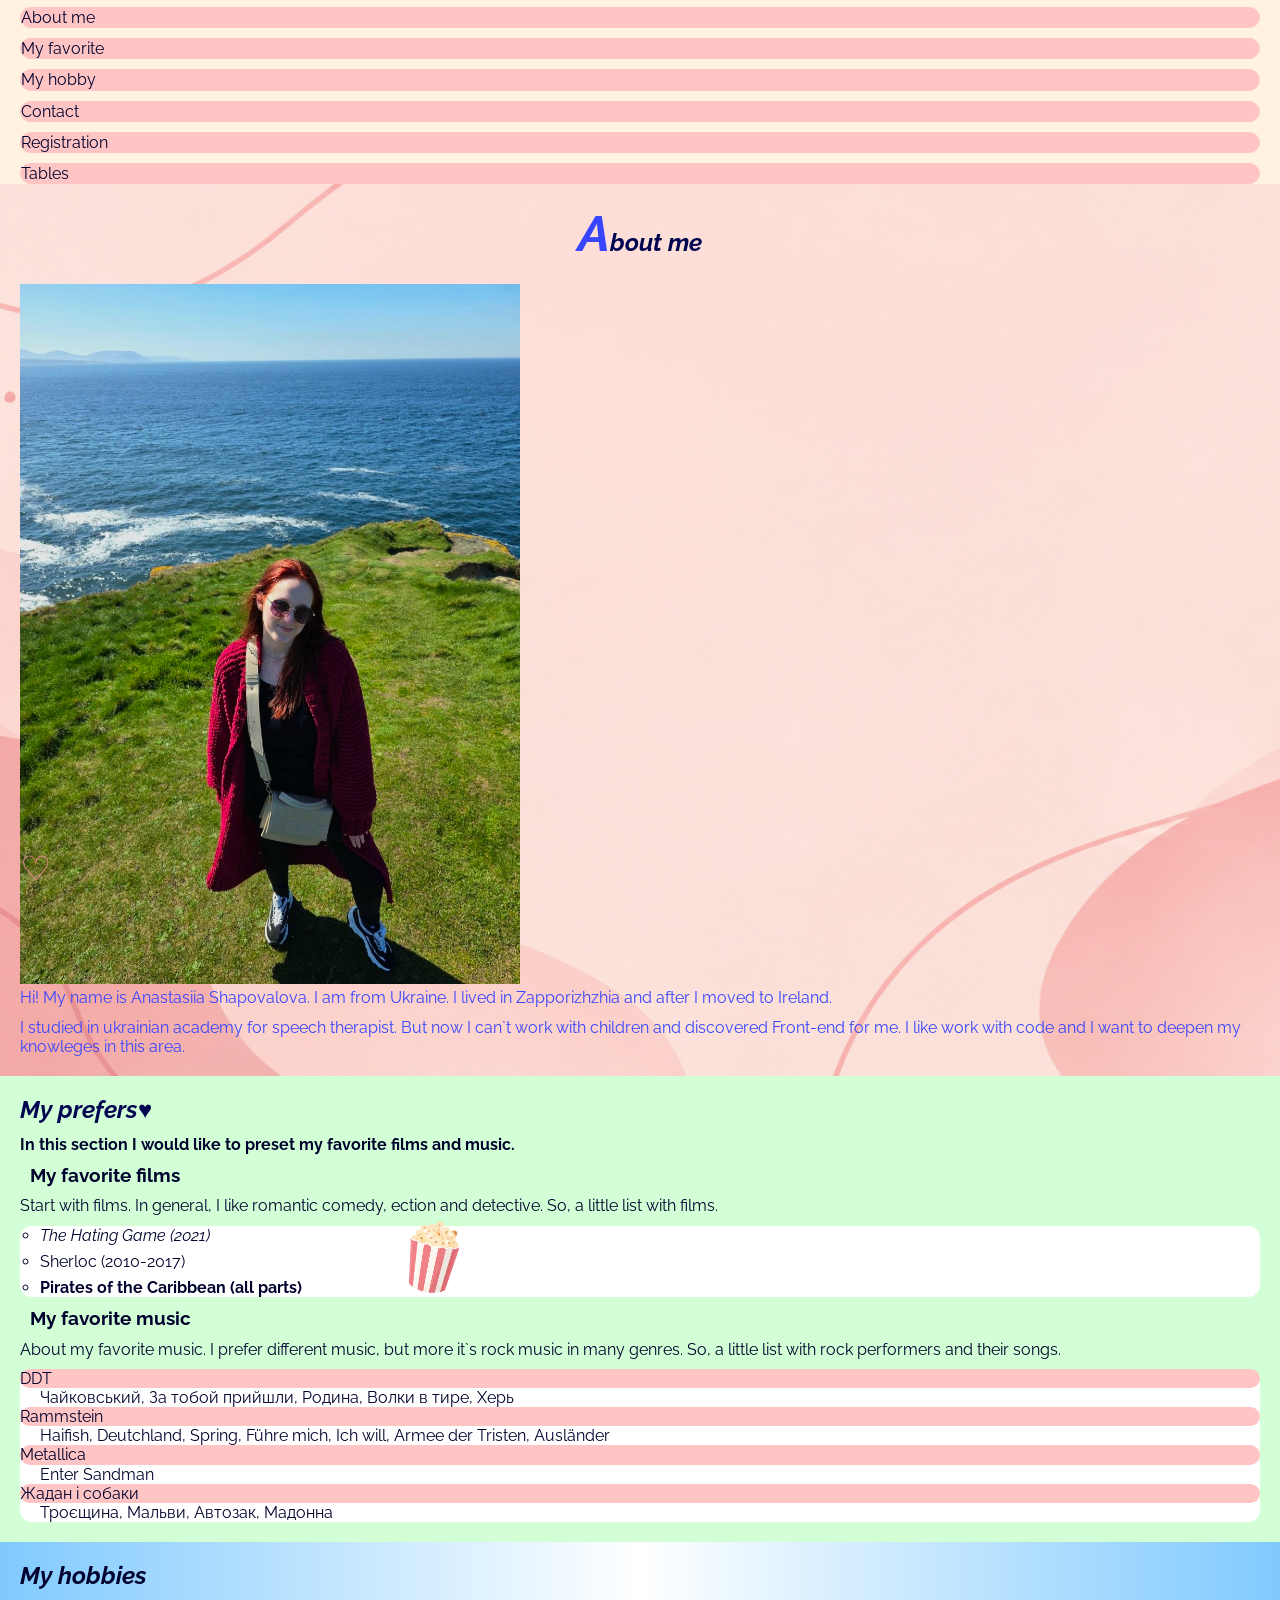
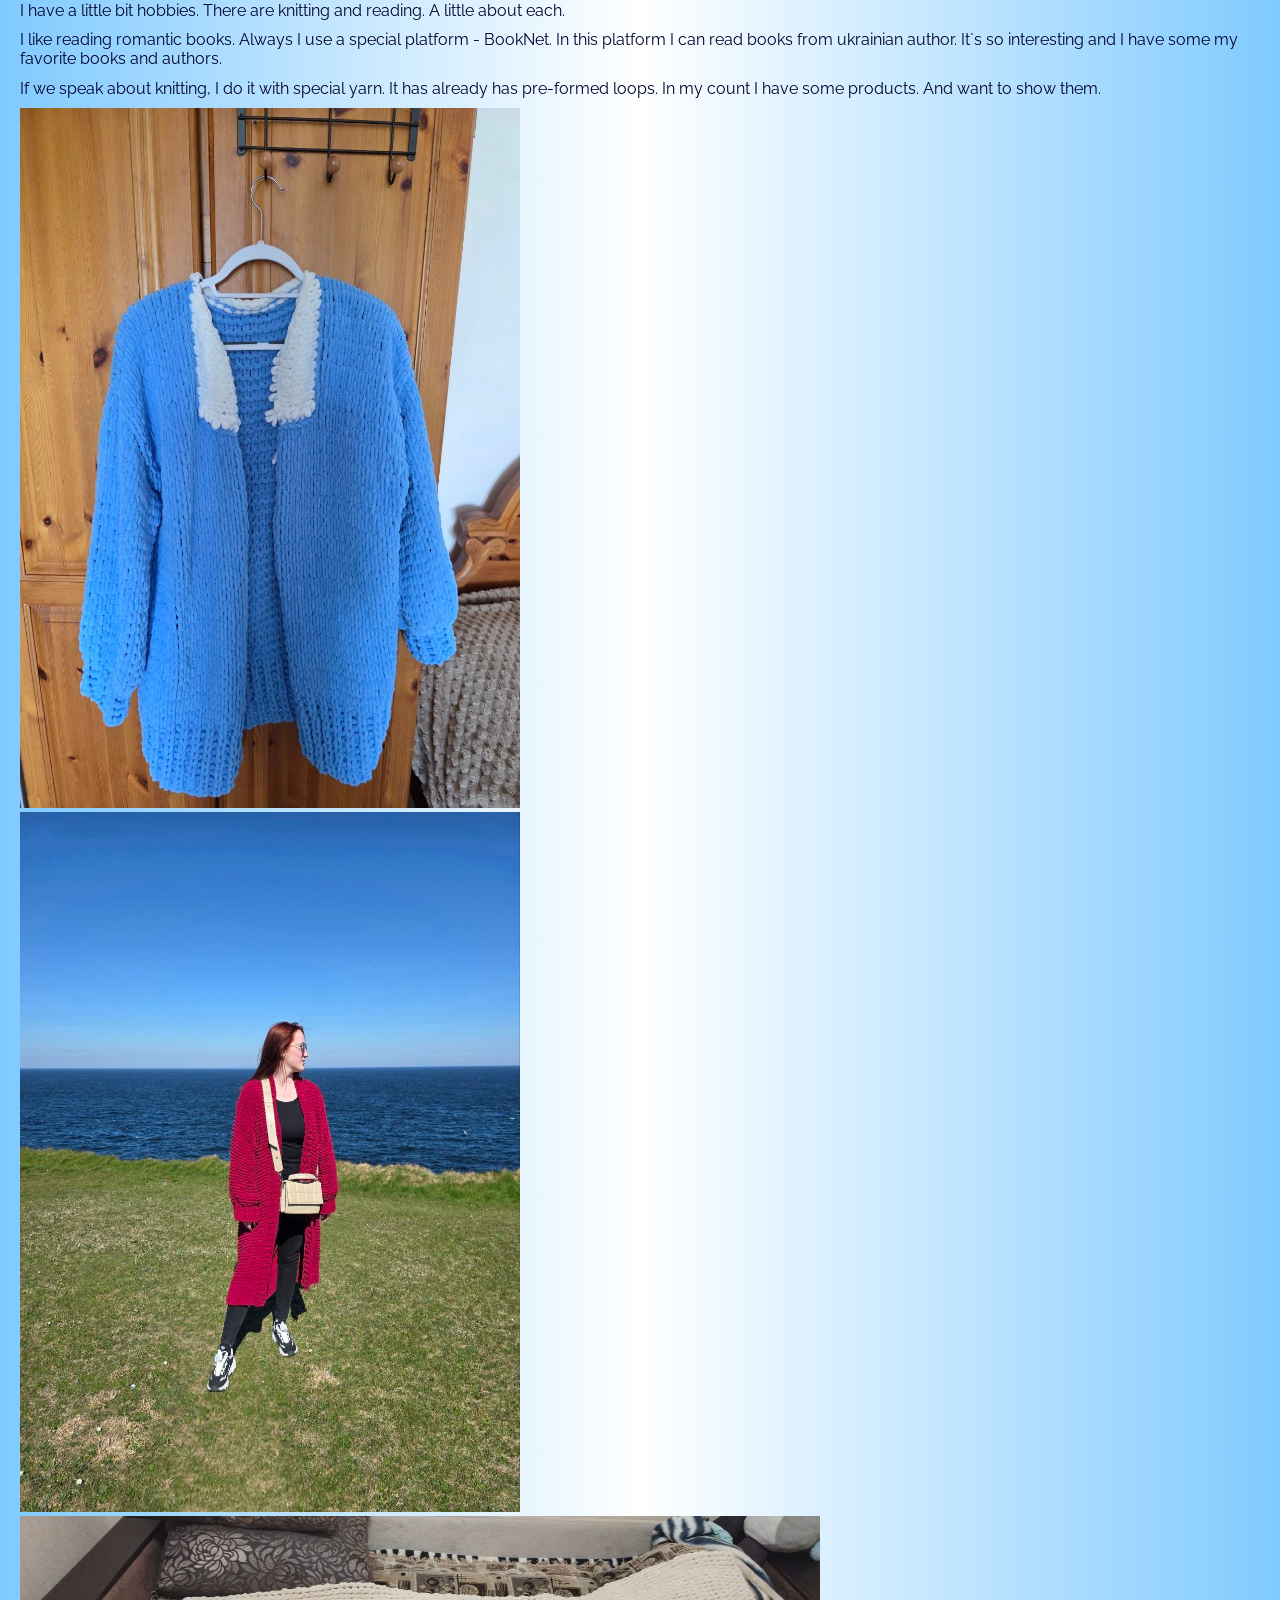
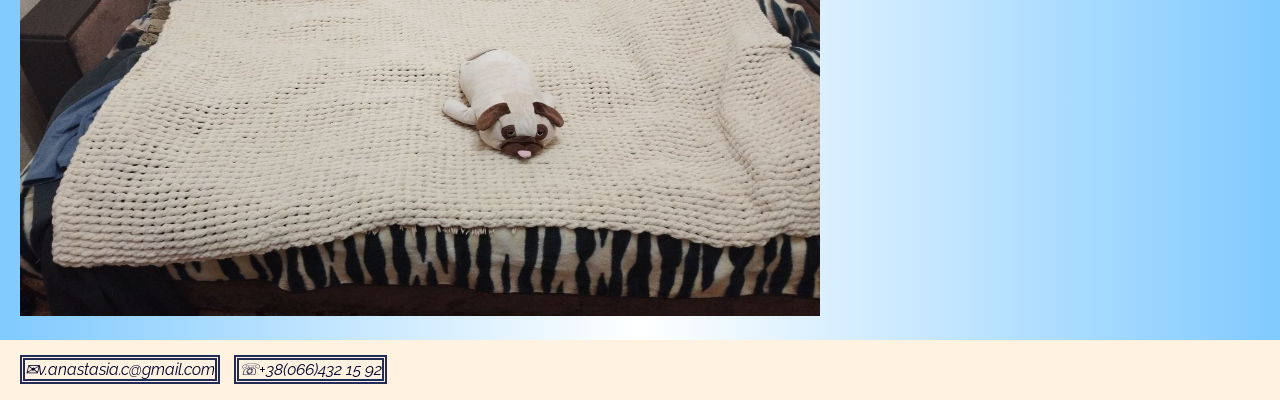
==== commit d4af35f5: "Add positions: fixed, sticky, absolute, relative" ====
--- a/index.html
+++ b/index.html
@@ -75,18 +75,25 @@
           <p class="prefer__description">
             In this section I would like to preset my favorite films and music.
           </p>
-          <h3 class="prefer__subtitle">My favorite films</h3>
-          <p class="prefer__description">
-            Start with films. In general, I like romantic comedy, ection and
-            detective. So, a little list with films.
-          </p>
-          <ul class="prefer-film__list">
-            <li class="prefer-film__item">The Hating Game (2021)</li>
-            <li class="prefer-film__item">Sherloc (2010-2017)</li>
-            <li class="prefer-film__item">
-              Pirates of the Caribbean (all parts)
-            </li>
-          </ul>
+          <div class="films">
+            <h3 class="prefer__subtitle">My favorite films</h3>
+            <p class="prefer__description">
+              Start with films. In general, I like romantic comedy, ection and
+              detective. So, a little list with films.
+            </p>
+            <ul class="prefer-film__list">
+              <li class="prefer-film__item">The Hating Game (2021)</li>
+              <li class="prefer-film__item">Sherloc (2010-2017)</li>
+              <li class="prefer-film__item">
+                Pirates of the Caribbean (all parts)
+              </li>
+            </ul>
+            <img
+              src="./images/popcorn.png"
+              alt="Popcorn basket"
+              class="popcorn__icon"
+            />
+          </div>
           <h3 class="prefer__subtitle">My favorite music</h3>
           <p class="prefer__description">
             About my favorite music. I prefer different music, but more it`s
@@ -156,6 +163,7 @@
           </ul>
         </div>
       </section>
+      <div class="heart">♡</div>
     </main>
     <footer id="contact" class="contact">
       <div class="container">
--- a/style/style.css
+++ b/style/style.css
@@ -19,6 +19,7 @@
   --color-black: #000;
   --color-green: rgb(0, 128, 0);
   --color-orange: rgba(128, 38, 0, 0.68);
+  --color-heart: #e98998;
 }
 a {
   text-decoration: none;
@@ -56,15 +57,17 @@
   padding: 0 20px;
 }
 
-.header{
+.header {
   padding-top: 7px;
+  position: sticky;
+  top: 0;
 }
 .header__list-item {
   border: 1px solid var(--color-accent);
   border-radius: 12px;
   background-color: var(--color-accent);
 }
-.header__list-item:not(:last-child){
+.header__list-item:not(:last-child) {
   margin-bottom: 10px;
 }
 .header__list-item > a:hover,
@@ -92,6 +95,8 @@
 }
 .about p {
   color: var(--color-text-accent);
+}
+.about p:not(:last-child) {
   margin-bottom: 10px;
 }
 
@@ -116,11 +121,14 @@
 .prefer-film__list li:first-child {
   font-style: italic;
 }
-.prefer__subtitle{
+.prefer__subtitle {
   margin: 10px;
 }
-.prefer__description{
-  margin-bottom: 10px;
+.prefer__description {
+  margin-bottom: 10px;
+}
+.films {
+  position: relative;
 }
 .prefer-film__list {
   list-style: circle;
@@ -128,19 +136,25 @@
   border-radius: 12px;
   padding-left: 20px;
 }
-.prefer-film__item:not(:last-child){
+.prefer-film__item:not(:last-child) {
   margin-bottom: 7px;
+}
+.popcorn__icon {
+  width: 80px;
+  height: 80px;
+  position: absolute;
+  left: 30%;
+  bottom: 0;
 }
 .prefer-music__list {
   background-color: var(--color-white);
   border-radius: 12px;
-
 }
 .prefer-music__list dt {
   background-color: var(--color-accent);
   border-radius: 15px;
 }
-.prefer-music__list dd{
+.prefer-music__list dd {
   padding-left: 20px;
 }
 
@@ -148,18 +162,20 @@
   background: var(--color-back-3);
   padding: 20px 0;
 }
-.hobby__title{
-  margin-bottom: 10px;
-}
-.hobby__description{
-  margin-bottom: 10px;
-}
-
-.contact{
+.hobby__title {
+  margin-bottom: 10px;
+}
+.hobby__description {
+  margin-bottom: 10px;
+}
+
+.contact {
   margin: 20px 0;
 }
 .contact__address-link {
   border: 5px double var(--color-back-4);
+}
+.contact__address-link:not(:last-child) {
   margin-right: 10px;
 }
 .contact__address-link:hover,
@@ -172,6 +188,14 @@
 /* Цей селектор має найбільшу специфічність (0, 2, 2) */
 .contact__address a:last-of-type::before {
   content: ' \260F ';
+}
+
+.heart {
+  position: fixed;
+  left: 20px;
+  bottom: 10px;
+  font-size: 35px;
+  color: var(--color-heart);
 }
 
 .register__form {
